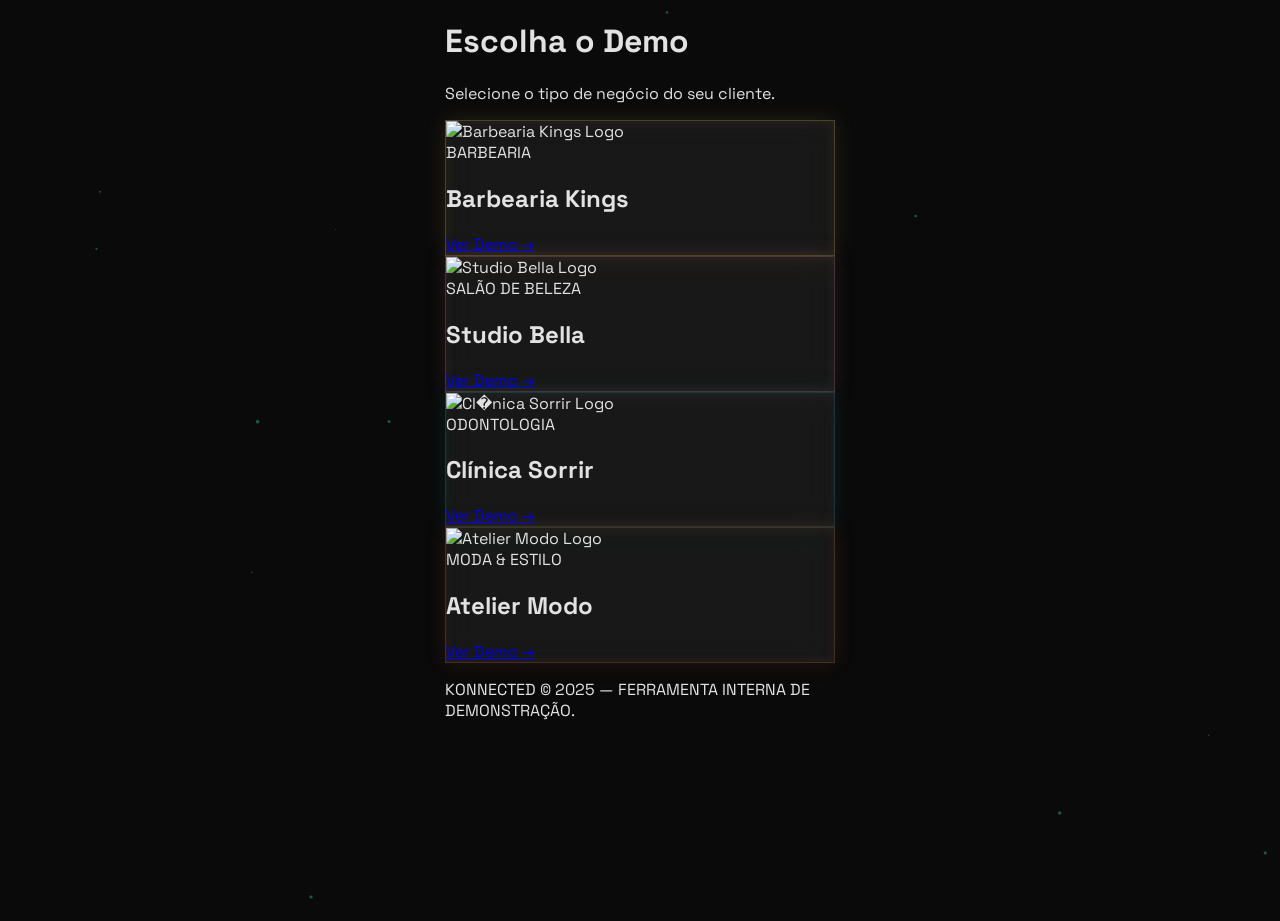
==== index.html @ afb29d27 "Add files via upload" ====
<!DOCTYPE html><html class="dark" lang="pt-BR" style=""><head>
<meta charset="utf-8">
<meta content="width=device-width, initial-scale=1.0" name="viewport">
<title>Konnected Demo Hub</title>
<link href="https://fonts.googleapis.com/css2?family=Space+Grotesk:wght@500;600;700&amp;display=swap" rel="stylesheet">
<link href="https://fonts.googleapis.com/css2?family=Material+Symbols+Outlined:wght,FILL@100..700,0..1&amp;display=swap" rel="stylesheet">
<link href="https://fonts.googleapis.com/css2?family=Material+Symbols+Outlined:wght,FILL@100..700,0..1&amp;display=swap" rel="stylesheet">
<script src="https://cdn.tailwindcss.com?plugins=forms,container-queries"></script>
<script id="tailwind-config">
        tailwind.config = {
            darkMode: "class",
            theme: {
                extend: {
                    colors: {
                        "inverse-surface": "#e2e2e2",
                        "surface": "#121414",
                        "on-surface": "#e2e2e2",
                        "background": "#121414",
                        "primary": "#55e9a9",
                        "primary-container": "#2ecc8f",
                        "on-primary": "#003824",
                        "outline": "#86948a",
                        "outline-variant": "#3c4a41",
                        "surface-container": "#1e2020",
                        "on-surface-variant": "#bbcabf",
                    },
                    borderRadius: {
                        "DEFAULT": "1rem",
                        "lg": "2rem",
                        "xl": "3rem",
                        "full": "9999px"
                    },
                    fontFamily: {
                        "space": ["Space Grotesk", "sans-serif"]
                    }
                }
            }
        }
    </script>
<style>
        body {
            background-color: #0a0a0a;
            color: #e2e2e2;
            font-family: 'Space Grotesk', sans-serif;
            max-width: 390px;
            margin: 0 auto;
            min-height: 100vh;
            overflow-x: hidden;
        }
        .liquid-glass {
            background: rgba(255, 255, 255, 0.06);
            backdrop-filter: blur(16px);
            border: 1px solid rgba(255, 255, 255, 0.12);
            box-shadow: inset 0 0 10px rgba(255, 255, 255, 0.05);
        }
        .glow-gold { box-shadow: 0 0 20px rgba(201, 168, 76, 0.15), inset 0 0 12px rgba(201, 168, 76, 0.1); border-color: rgba(201, 168, 76, 0.3); }
        .glow-pink { box-shadow: 0 0 20px rgba(183, 110, 121, 0.15), inset 0 0 12px rgba(183, 110, 121, 0.1); border-color: rgba(183, 110, 121, 0.3); }
        .glow-teal { box-shadow: 0 0 20px rgba(42, 127, 127, 0.15), inset 0 0 12px rgba(42, 127, 127, 0.1); border-color: rgba(42, 127, 127, 0.3); }
        .glow-terracotta { box-shadow: 0 0 20px rgba(184, 92, 56, 0.15), inset 0 0 12px rgba(184, 92, 56, 0.1); border-color: rgba(184, 92, 56, 0.3); }
        
        .material-symbols-outlined {
            font-variation-settings: 'FILL' 0, 'wght' 400, 'GRAD' 0, 'opsz' 24;
        }
    </style>
<style>
    body {
      min-height: max(884px, 100dvh);
    }
  </style>
  </head>
<body class="p-4 flex flex-col gap-8">
<!-- HEADER -->
<header class="flex flex-col items-center text-center pt-8 pb-4">
<h1 class="text-[32px] font-bold leading-tight text-white mb-2 tracking-tight">Escolha o Demo</h1>
<p class="text-[#99c2b2] text-base font-medium">Selecione o tipo de negócio do seu cliente.</p>
<div class="w-full h-[1px] bg-[#2ecc8f]/20 mt-8"></div>
</header>
<!-- CARDS GRID -->
<main class="flex flex-col gap-6">
<!-- Card 1: Barbearia -->
<div class="liquid-glass glow-gold rounded-[20px] p-6 flex flex-col gap-5 transition-all duration-300 active:scale-[0.98]">
<div class="h-[140px] w-full rounded-xl border-white/20 bg-white/5 flex items-center justify-center"><img src="https://lh3.googleusercontent.com/aida-public/[base64]" class="w-full h-full object-cover opacity-40 rounded-xl" alt="Barbearia Kings Logo"></div>
<div class="flex items-end justify-between">
<div class="flex flex-col gap-1">
<span class="text-[10px] font-bold text-[#2ecc8f] tracking-widest uppercase">BARBEARIA</span>
<h2 class="text-xl font-bold text-white">Barbearia Kings</h2>
</div>
<a href="Bk.html" class="bg-[#2ecc8f] text-[#0a0a0a] h-10 px-5 rounded-full flex items-center justify-center text-sm font-bold shadow-lg shadow-[#2ecc8f]/20">
                    Ver Demo →
                </a>
</div>
</div>
<!-- Card 2: Studio Bella -->
<div class="liquid-glass glow-pink rounded-[20px] p-6 flex flex-col gap-5 transition-all duration-300 active:scale-[0.98]">
<div class="h-[140px] w-full rounded-xl border-white/20 bg-white/5 flex items-center justify-center"><img src="https://lh3.googleusercontent.com/aida-public/[base64]" class="w-full h-full object-cover opacity-40 rounded-xl" alt="Studio Bella Logo"></div>
<div class="flex items-end justify-between">
<div class="flex flex-col gap-1">
<span class="text-[10px] font-bold text-[#2ecc8f] tracking-widest uppercase">SALÃO DE BELEZA</span>
<h2 class="text-xl font-bold text-white">Studio Bella</h2>
</div>
<a href="SB.html" class="bg-[#2ecc8f] text-[#0a0a0a] h-10 px-5 rounded-full flex items-center justify-center text-sm font-bold shadow-lg shadow-[#2ecc8f]/20">
                    Ver Demo →
                </a>
</div>
</div>
<!-- Card 3: Clínica Sorrir -->
<div class="liquid-glass glow-teal rounded-[20px] p-6 flex flex-col gap-5 transition-all duration-300 active:scale-[0.98]">
<div class="h-[140px] w-full rounded-xl border-white/20 bg-white/5 flex items-center justify-center"><img src="https://lh3.googleusercontent.com/aida-public/[base64]" class="w-full h-full object-cover opacity-40 rounded-xl" alt="Cl�nica Sorrir Logo"></div>
<div class="flex items-end justify-between">
<div class="flex flex-col gap-1">
<span class="text-[10px] font-bold text-[#2ecc8f] tracking-widest uppercase">ODONTOLOGIA</span>
<h2 class="text-xl font-bold text-white">Clínica Sorrir</h2>
</div>
<a href="CS.html" class="bg-[#2ecc8f] text-[#0a0a0a] h-10 px-5 rounded-full flex items-center justify-center text-sm font-bold shadow-lg shadow-[#2ecc8f]/20">
                    Ver Demo →
                </a>
</div>
</div>
<!-- Card 4: Atelier Modo -->
<div class="liquid-glass glow-terracotta rounded-[20px] p-6 flex flex-col gap-5 transition-all duration-300 active:scale-[0.98]">
<div class="h-[140px] w-full rounded-xl border-white/20 bg-white/5 flex items-center justify-center"><img src="https://lh3.googleusercontent.com/aida-public/[base64]" class="w-full h-full object-cover opacity-40 rounded-xl" alt="Atelier Modo Logo"></div>
<div class="flex items-end justify-between">
<div class="flex flex-col gap-1">
<span class="text-[10px] font-bold text-[#2ecc8f] tracking-widest uppercase">MODA &amp; ESTILO</span>
<h2 class="text-xl font-bold text-white">Atelier Modo</h2>
</div>
<a href="AM.html" class="bg-[#2ecc8f] text-[#0a0a0a] h-10 px-5 rounded-full flex items-center justify-center text-sm font-bold shadow-lg shadow-[#2ecc8f]/20">
                    Ver Demo →
                </a>
</div>
</div>
</main>
<!-- FOOTER -->
<footer class="mt-12 mb-8 text-center px-8">
<p class="text-[11px] text-[#86948a] font-medium leading-relaxed tracking-wider">
            KONNECTED © 2025 — FERRAMENTA INTERNA DE DEMONSTRAÇÃO.
        </p>
</footer>
<script>
        // Micro-interaction for cards
        document.querySelectorAll('.liquid-glass').forEach(card => {
            card.addEventListener('touchstart', () => {
                card.style.transform = 'scale(0.98)';
            });
            card.addEventListener('touchend', () => {
                card.style.transform = 'scale(1)';
            });
        });

        // Atmospheric particle effect (minimal)
        const canvas = document.createElement('canvas');
        canvas.style.position = 'fixed';
        canvas.style.top = '0';
        canvas.style.left = '0';
        canvas.style.width = '100%';
        canvas.style.height = '100%';
        canvas.style.zIndex = '-1';
        canvas.style.pointerEvents = 'none';
        canvas.style.opacity = '0.4';
        document.body.appendChild(canvas);

        const ctx = canvas.getContext('2d');
        let particles = [];

        function resize() {
            canvas.width = window.innerWidth;
            canvas.height = window.innerHeight;
        }

        class Particle {
            constructor() {
                this.x = Math.random() * canvas.width;
                this.y = Math.random() * canvas.height;
                this.size = Math.random() * 2;
                this.speedX = Math.random() * 0.5 - 0.25;
                this.speedY = Math.random() * 0.5 - 0.25;
            }
            update() {
                this.x += this.speedX;
                this.y += this.speedY;
                if (this.x > canvas.width) this.x = 0;
                if (this.x < 0) this.x = canvas.width;
                if (this.y > canvas.height) this.y = 0;
                if (this.y < 0) this.y = canvas.height;
            }
            draw() {
                ctx.fillStyle = '#2ecc8f';
                ctx.beginPath();
                ctx.arc(this.x, this.y, this.size, 0, Math.PI * 2);
                ctx.fill();
            }
        }

        function init() {
            for (let i = 0; i < 20; i++) {
                particles.push(new Particle());
            }
        }

        function animate() {
            ctx.clearRect(0, 0, canvas.width, canvas.height);
            particles.forEach(p => {
                p.update();
                p.draw();
            });
            requestAnimationFrame(animate);
        }

        window.addEventListener('resize', resize);
        resize();
        init();
        animate();
    </script><canvas width="390" height="1569" style="position: fixed; top: 0px; left: 0px; width: 100%; height: 100%; z-index: -1; pointer-events: none; opacity: 0.4;"></canvas>


</body></html>
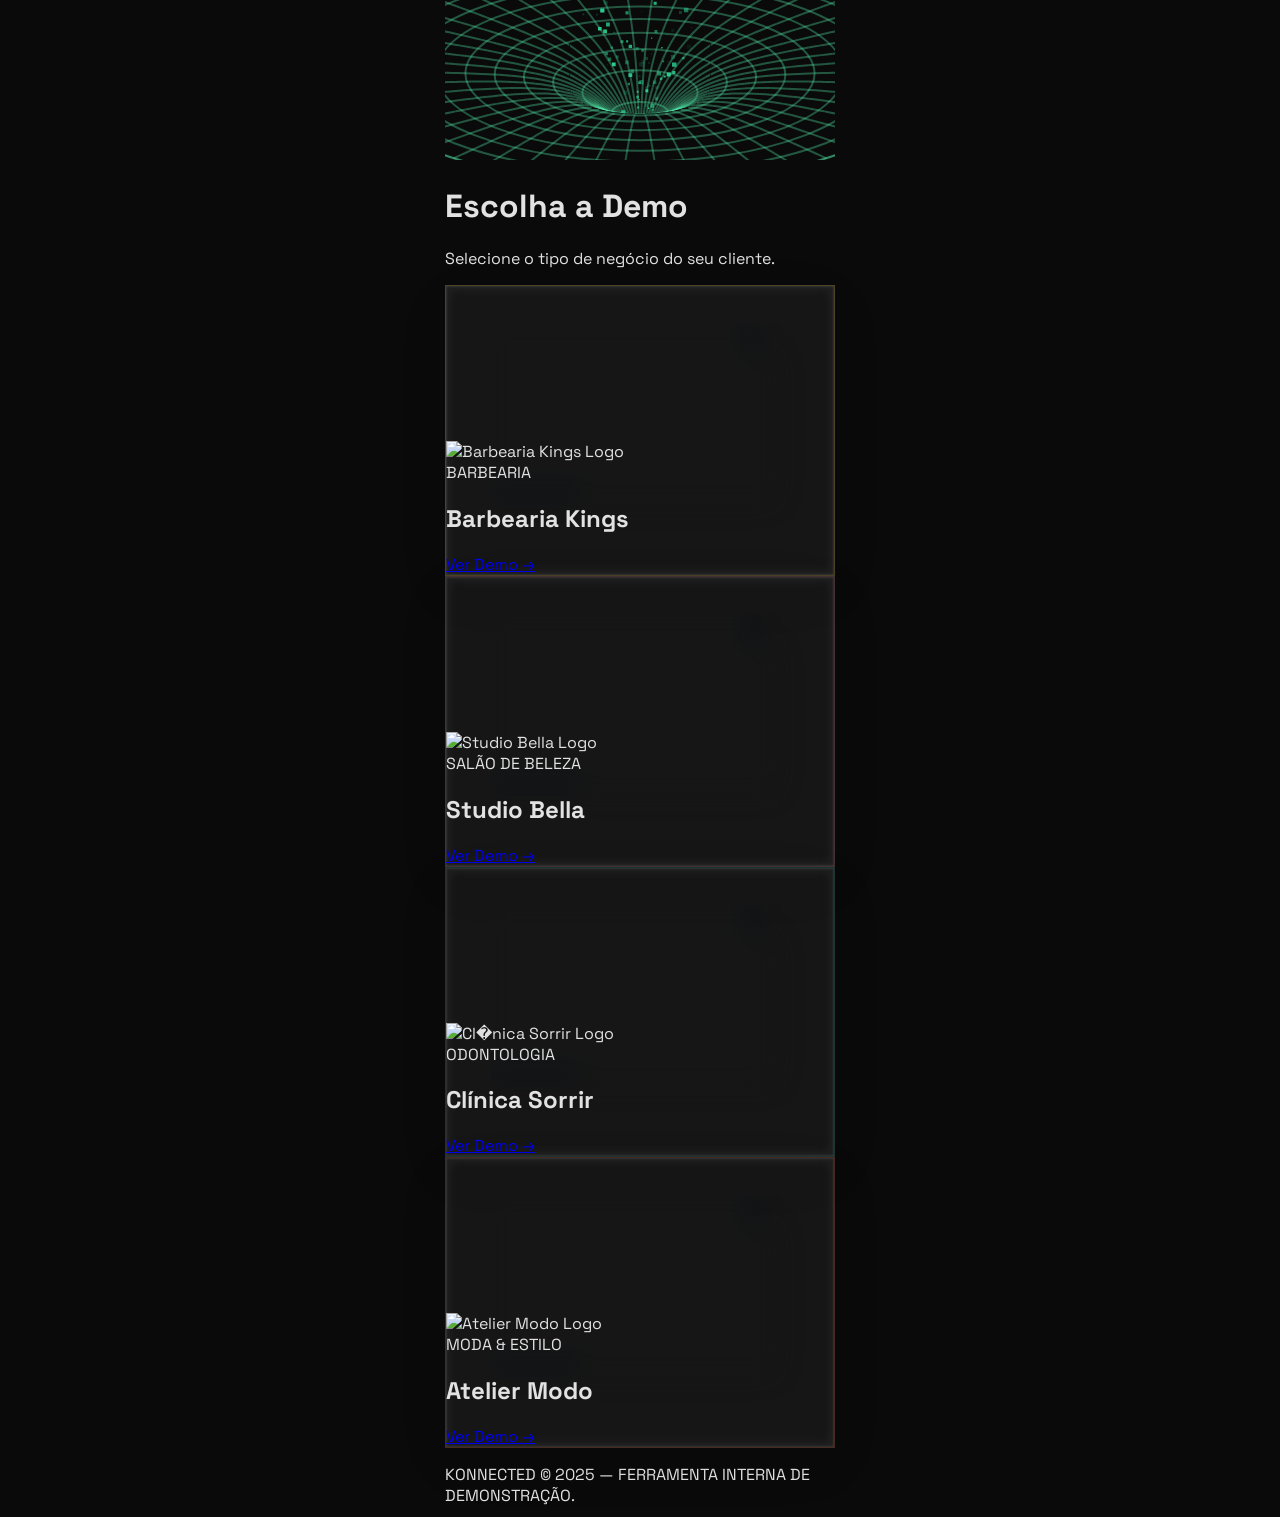
==== commit f2443f61: "Add files via upload" ====
--- a/index.html
+++ b/index.html
@@ -1,12 +1,22 @@
-<!DOCTYPE html><html class="dark" lang="pt-BR" style=""><head>
-<meta charset="utf-8">
-<meta content="width=device-width, initial-scale=1.0" name="viewport">
-<title>Konnected Demo Hub</title>
-<link href="https://fonts.googleapis.com/css2?family=Space+Grotesk:wght@500;600;700&amp;display=swap" rel="stylesheet">
-<link href="https://fonts.googleapis.com/css2?family=Material+Symbols+Outlined:wght,FILL@100..700,0..1&amp;display=swap" rel="stylesheet">
-<link href="https://fonts.googleapis.com/css2?family=Material+Symbols+Outlined:wght,FILL@100..700,0..1&amp;display=swap" rel="stylesheet">
-<script src="https://cdn.tailwindcss.com?plugins=forms,container-queries"></script>
-<script id="tailwind-config">
+<!DOCTYPE html>
+<html class="dark" lang="pt-BR">
+
+<head>
+    <meta charset="utf-8">
+    <meta content="width=device-width, initial-scale=1.0" name="viewport">
+    <title>Konnected Demo Hub</title>
+    <link href="https://fonts.googleapis.com/css2?family=Space+Grotesk:wght@500;600;700&amp;display=swap"
+        rel="stylesheet">
+    <link
+        href="https://fonts.googleapis.com/css2?family=Material+Symbols+Outlined:wght,FILL@100..700,0..1&amp;display=swap"
+        rel="stylesheet">
+    <link
+        href="https://fonts.googleapis.com/css2?family=Material+Symbols+Outlined:wght,FILL@100..700,0..1&amp;display=swap"
+        rel="stylesheet">
+    <script src="https://cdn.tailwindcss.com?plugins=forms,container-queries"></script>
+    <!-- Lenis Smooth Scroll -->
+    <script src="https://unpkg.com/@studio-freight/lenis@1.0.39/dist/lenis.min.js"></script>
+    <script id="tailwind-config">
         tailwind.config = {
             darkMode: "class",
             theme: {
@@ -37,180 +47,491 @@
             }
         }
     </script>
-<style>
-        body {
-            background-color: #0a0a0a;
-            color: #e2e2e2;
-            font-family: 'Space Grotesk', sans-serif;
-            max-width: 390px;
-            margin: 0 auto;
-            min-height: 100vh;
-            overflow-x: hidden;
-        }
-        .liquid-glass {
-            background: rgba(255, 255, 255, 0.06);
-            backdrop-filter: blur(16px);
-            border: 1px solid rgba(255, 255, 255, 0.12);
-            box-shadow: inset 0 0 10px rgba(255, 255, 255, 0.05);
-        }
-        .glow-gold { box-shadow: 0 0 20px rgba(201, 168, 76, 0.15), inset 0 0 12px rgba(201, 168, 76, 0.1); border-color: rgba(201, 168, 76, 0.3); }
-        .glow-pink { box-shadow: 0 0 20px rgba(183, 110, 121, 0.15), inset 0 0 12px rgba(183, 110, 121, 0.1); border-color: rgba(183, 110, 121, 0.3); }
-        .glow-teal { box-shadow: 0 0 20px rgba(42, 127, 127, 0.15), inset 0 0 12px rgba(42, 127, 127, 0.1); border-color: rgba(42, 127, 127, 0.3); }
-        .glow-terracotta { box-shadow: 0 0 20px rgba(184, 92, 56, 0.15), inset 0 0 12px rgba(184, 92, 56, 0.1); border-color: rgba(184, 92, 56, 0.3); }
-        
-        .material-symbols-outlined {
-            font-variation-settings: 'FILL' 0, 'wght' 400, 'GRAD' 0, 'opsz' 24;
-        }
-    </style>
-<style>
-    body {
-      min-height: max(884px, 100dvh);
-    }
-  </style>
-  </head>
-<body class="p-4 flex flex-col gap-8">
-<!-- HEADER -->
-<header class="flex flex-col items-center text-center pt-8 pb-4">
-<h1 class="text-[32px] font-bold leading-tight text-white mb-2 tracking-tight">Escolha o Demo</h1>
-<p class="text-[#99c2b2] text-base font-medium">Selecione o tipo de negócio do seu cliente.</p>
-<div class="w-full h-[1px] bg-[#2ecc8f]/20 mt-8"></div>
-</header>
-<!-- CARDS GRID -->
-<main class="flex flex-col gap-6">
-<!-- Card 1: Barbearia -->
-<div class="liquid-glass glow-gold rounded-[20px] p-6 flex flex-col gap-5 transition-all duration-300 active:scale-[0.98]">
-<div class="h-[140px] w-full rounded-xl border-white/20 bg-white/5 flex items-center justify-center"><img src="https://lh3.googleusercontent.com/aida-public/[base64]" class="w-full h-full object-cover opacity-40 rounded-xl" alt="Barbearia Kings Logo"></div>
-<div class="flex items-end justify-between">
-<div class="flex flex-col gap-1">
-<span class="text-[10px] font-bold text-[#2ecc8f] tracking-widest uppercase">BARBEARIA</span>
-<h2 class="text-xl font-bold text-white">Barbearia Kings</h2>
-</div>
-<a href="Bk.html" class="bg-[#2ecc8f] text-[#0a0a0a] h-10 px-5 rounded-full flex items-center justify-center text-sm font-bold shadow-lg shadow-[#2ecc8f]/20">
+    <link rel="stylesheet" href="styles.css">
+</head>
+
+<body class="index-body p-4 flex flex-col gap-8">
+    <!-- HEADER -->
+    <header class="flex flex-col items-center text-center pt-8 pb-4 relative z-10">
+        <h1 class="text-[32px] font-bold leading-tight text-white mb-2 tracking-tight">Escolha a Demo</h1>
+        <p class="text-[#99c2b2] text-base font-medium">Selecione o tipo de negócio do seu cliente.</p>
+        <div class="w-full h-[1px] bg-[#2ecc8f]/20 mt-8"></div>
+    </header>
+    <!-- CARDS GRID -->
+    <main class="flex flex-col gap-6 relative z-10">
+        <!-- Card 1: Barbearia -->
+        <div
+            class="liquid-glass glow-gold rounded-[20px] p-6 flex flex-col gap-5 transition-all duration-300 active:scale-[0.98]">
+            <div class="h-[140px] w-full rounded-xl border-white/20 bg-white/5 flex items-center justify-center"><img
+                    src="https://lh3.googleusercontent.com/aida-public/[base64]"
+                    class="w-full h-full object-cover opacity-40 rounded-xl" alt="Barbearia Kings Logo"></div>
+            <div class="flex items-end justify-between">
+                <div class="flex flex-col gap-1">
+                    <span class="text-[10px] font-bold text-[#2ecc8f] tracking-widest uppercase">BARBEARIA</span>
+                    <h2 class="text-xl font-bold text-white">Barbearia Kings</h2>
+                </div>
+                <a href="Bk.html"
+                    class="bg-[#2ecc8f] text-[#0a0a0a] h-10 px-5 rounded-full flex items-center justify-center text-sm font-bold shadow-lg shadow-[#2ecc8f]/20">
                     Ver Demo →
                 </a>
-</div>
-</div>
-<!-- Card 2: Studio Bella -->
-<div class="liquid-glass glow-pink rounded-[20px] p-6 flex flex-col gap-5 transition-all duration-300 active:scale-[0.98]">
-<div class="h-[140px] w-full rounded-xl border-white/20 bg-white/5 flex items-center justify-center"><img src="https://lh3.googleusercontent.com/aida-public/[base64]" class="w-full h-full object-cover opacity-40 rounded-xl" alt="Studio Bella Logo"></div>
-<div class="flex items-end justify-between">
-<div class="flex flex-col gap-1">
-<span class="text-[10px] font-bold text-[#2ecc8f] tracking-widest uppercase">SALÃO DE BELEZA</span>
-<h2 class="text-xl font-bold text-white">Studio Bella</h2>
-</div>
-<a href="SB.html" class="bg-[#2ecc8f] text-[#0a0a0a] h-10 px-5 rounded-full flex items-center justify-center text-sm font-bold shadow-lg shadow-[#2ecc8f]/20">
+            </div>
+        </div>
+        <!-- Card 2: Studio Bella -->
+        <div
+            class="liquid-glass glow-pink rounded-[20px] p-6 flex flex-col gap-5 transition-all duration-300 active:scale-[0.98]">
+            <div class="h-[140px] w-full rounded-xl border-white/20 bg-white/5 flex items-center justify-center"><img
+                    src="https://lh3.googleusercontent.com/aida-public/[base64]"
+                    class="w-full h-full object-cover opacity-40 rounded-xl" alt="Studio Bella Logo"></div>
+            <div class="flex items-end justify-between">
+                <div class="flex flex-col gap-1">
+                    <span class="text-[10px] font-bold text-[#2ecc8f] tracking-widest uppercase">SALÃO DE BELEZA</span>
+                    <h2 class="text-xl font-bold text-white">Studio Bella</h2>
+                </div>
+                <a href="SB.html"
+                    class="bg-[#2ecc8f] text-[#0a0a0a] h-10 px-5 rounded-full flex items-center justify-center text-sm font-bold shadow-lg shadow-[#2ecc8f]/20">
                     Ver Demo →
                 </a>
-</div>
-</div>
-<!-- Card 3: Clínica Sorrir -->
-<div class="liquid-glass glow-teal rounded-[20px] p-6 flex flex-col gap-5 transition-all duration-300 active:scale-[0.98]">
-<div class="h-[140px] w-full rounded-xl border-white/20 bg-white/5 flex items-center justify-center"><img src="https://lh3.googleusercontent.com/aida-public/[base64]" class="w-full h-full object-cover opacity-40 rounded-xl" alt="Cl�nica Sorrir Logo"></div>
-<div class="flex items-end justify-between">
-<div class="flex flex-col gap-1">
-<span class="text-[10px] font-bold text-[#2ecc8f] tracking-widest uppercase">ODONTOLOGIA</span>
-<h2 class="text-xl font-bold text-white">Clínica Sorrir</h2>
-</div>
-<a href="CS.html" class="bg-[#2ecc8f] text-[#0a0a0a] h-10 px-5 rounded-full flex items-center justify-center text-sm font-bold shadow-lg shadow-[#2ecc8f]/20">
+            </div>
+        </div>
+        <!-- Card 3: Clínica Sorrir -->
+        <div
+            class="liquid-glass glow-teal rounded-[20px] p-6 flex flex-col gap-5 transition-all duration-300 active:scale-[0.98]">
+            <div class="h-[140px] w-full rounded-xl border-white/20 bg-white/5 flex items-center justify-center"><img
+                    src="https://lh3.googleusercontent.com/aida-public/[base64]"
+                    class="w-full h-full object-cover opacity-40 rounded-xl" alt="Cl�nica Sorrir Logo"></div>
+            <div class="flex items-end justify-between">
+                <div class="flex flex-col gap-1">
+                    <span class="text-[10px] font-bold text-[#2ecc8f] tracking-widest uppercase">ODONTOLOGIA</span>
+                    <h2 class="text-xl font-bold text-white">Clínica Sorrir</h2>
+                </div>
+                <a href="CS.html"
+                    class="bg-[#2ecc8f] text-[#0a0a0a] h-10 px-5 rounded-full flex items-center justify-center text-sm font-bold shadow-lg shadow-[#2ecc8f]/20">
                     Ver Demo →
                 </a>
-</div>
-</div>
-<!-- Card 4: Atelier Modo -->
-<div class="liquid-glass glow-terracotta rounded-[20px] p-6 flex flex-col gap-5 transition-all duration-300 active:scale-[0.98]">
-<div class="h-[140px] w-full rounded-xl border-white/20 bg-white/5 flex items-center justify-center"><img src="https://lh3.googleusercontent.com/aida-public/[base64]" class="w-full h-full object-cover opacity-40 rounded-xl" alt="Atelier Modo Logo"></div>
-<div class="flex items-end justify-between">
-<div class="flex flex-col gap-1">
-<span class="text-[10px] font-bold text-[#2ecc8f] tracking-widest uppercase">MODA &amp; ESTILO</span>
-<h2 class="text-xl font-bold text-white">Atelier Modo</h2>
-</div>
-<a href="AM.html" class="bg-[#2ecc8f] text-[#0a0a0a] h-10 px-5 rounded-full flex items-center justify-center text-sm font-bold shadow-lg shadow-[#2ecc8f]/20">
+            </div>
+        </div>
+        <!-- Card 4: Atelier Modo -->
+        <div
+            class="liquid-glass glow-terracotta rounded-[20px] p-6 flex flex-col gap-5 transition-all duration-300 active:scale-[0.98]">
+            <div class="h-[140px] w-full rounded-xl border-white/20 bg-white/5 flex items-center justify-center"><img
+                    src="https://lh3.googleusercontent.com/aida-public/[base64]"
+                    class="w-full h-full object-cover opacity-40 rounded-xl" alt="Atelier Modo Logo"></div>
+            <div class="flex items-end justify-between">
+                <div class="flex flex-col gap-1">
+                    <span class="text-[10px] font-bold text-[#2ecc8f] tracking-widest uppercase">MODA &amp;
+                        ESTILO</span>
+                    <h2 class="text-xl font-bold text-white">Atelier Modo</h2>
+                </div>
+                <a href="AM.html"
+                    class="bg-[#2ecc8f] text-[#0a0a0a] h-10 px-5 rounded-full flex items-center justify-center text-sm font-bold shadow-lg shadow-[#2ecc8f]/20">
                     Ver Demo →
                 </a>
-</div>
-</div>
-</main>
-<!-- FOOTER -->
-<footer class="mt-12 mb-8 text-center px-8">
-<p class="text-[11px] text-[#86948a] font-medium leading-relaxed tracking-wider">
+            </div>
+        </div>
+    </main>
+    <!-- FOOTER -->
+    <footer class="mt-12 mb-8 text-center px-8 relative z-10">
+        <p class="text-[11px] text-[#86948a] font-medium leading-relaxed tracking-wider">
             KONNECTED © 2025 — FERRAMENTA INTERNA DE DEMONSTRAÇÃO.
         </p>
-</footer>
-<script>
-        // Micro-interaction for cards
-        document.querySelectorAll('.liquid-glass').forEach(card => {
+    </footer>
+    <script>
+        // Advanced Liquid Glass effect with Chromatic Aberration SVG Filter
+        document.querySelectorAll('.liquid-glass').forEach((card, index) => {
+            const filterId = `glass-filter-${index}`;
+
+            // Add SVG to the card
+            const svgNS = "http://www.w3.org/2000/svg";
+            const svg = document.createElementNS(svgNS, "svg");
+            svg.setAttribute("class", "pointer-events-none absolute inset-0 w-full h-full");
+            svg.style.zIndex = "-1";
+            svg.style.borderRadius = "inherit";
+
+            const defs = document.createElementNS(svgNS, "defs");
+            const filter = document.createElementNS(svgNS, "filter");
+            filter.setAttribute("id", filterId);
+            filter.setAttribute("color-interpolation-filters", "sRGB");
+
+            const feImage = document.createElementNS(svgNS, "feImage");
+            feImage.setAttribute("x", "0");
+            feImage.setAttribute("y", "0");
+            feImage.setAttribute("width", "100%");
+            feImage.setAttribute("height", "100%");
+            feImage.setAttribute("result", "map");
+
+            const createChannel = (id, scale, result) => {
+                const disp = document.createElementNS(svgNS, "feDisplacementMap");
+                disp.setAttribute("id", id);
+                disp.setAttribute("in", "SourceGraphic");
+                disp.setAttribute("in2", "map");
+                disp.setAttribute("xChannelSelector", "R");
+                disp.setAttribute("yChannelSelector", "B");
+                disp.setAttribute("scale", scale);
+                disp.setAttribute("result", result);
+                return disp;
+            };
+
+            const createColorMatrix = (inSrc, values, result) => {
+                const matrix = document.createElementNS(svgNS, "feColorMatrix");
+                matrix.setAttribute("in", inSrc);
+                matrix.setAttribute("type", "matrix");
+                matrix.setAttribute("values", values);
+                matrix.setAttribute("result", result);
+                return matrix;
+            };
+
+            const dispRed = createChannel("redchannel", "-180", "dispRed");
+            const matRed = createColorMatrix("dispRed", "1 0 0 0 0 0 0 0 0 0 0 0 0 0 0 0 0 0 1 0", "red");
+
+            const dispGreen = createChannel("greenchannel", "-170", "dispGreen");
+            const matGreen = createColorMatrix("dispGreen", "0 0 0 0 0 0 1 0 0 0 0 0 0 0 0 0 0 0 1 0", "green");
+
+            const dispBlue = createChannel("bluechannel", "-160", "dispBlue");
+            const matBlue = createColorMatrix("dispBlue", "0 0 0 0 0 0 0 0 0 0 0 0 1 0 0 0 0 0 1 0", "blue");
+
+            const blend1 = document.createElementNS(svgNS, "feBlend");
+            blend1.setAttribute("in", "red");
+            blend1.setAttribute("in2", "green");
+            blend1.setAttribute("mode", "screen");
+            blend1.setAttribute("result", "rg");
+
+            const blend2 = document.createElementNS(svgNS, "feBlend");
+            blend2.setAttribute("in", "rg");
+            blend2.setAttribute("in2", "blue");
+            blend2.setAttribute("mode", "screen");
+            blend2.setAttribute("result", "output");
+
+            const blur = document.createElementNS(svgNS, "feGaussianBlur");
+            blur.setAttribute("stdDeviation", "11");
+
+            filter.append(feImage, dispRed, matRed, dispGreen, matGreen, dispBlue, matBlue, blend1, blend2, blur);
+            defs.append(filter);
+            svg.append(defs);
+            card.prepend(svg);
+
+            // Apply advanced styles
+            card.style.backdropFilter = `url(#${filterId})`;
+            card.style.background = 'rgba(255, 255, 255, 0.05)';
+            card.style.boxShadow = `
+                0 0 2px 1px rgba(255,255,255,0.1) inset,
+                0 0 10px 4px rgba(255,255,255,0.05) inset,
+                0px 4px 16px rgba(17, 17, 26, 0.05),
+                0px 8px 24px rgba(17, 17, 26, 0.05),
+                0px 16px 56px rgba(17, 17, 26, 0.05)
+            `;
+
+            const observer = new ResizeObserver((entries) => {
+                const entry = entries[0];
+                if (!entry) return;
+                const width = entry.contentRect.width;
+                const height = entry.contentRect.height;
+                const radius = 20;
+                const border = Math.min(width, height) * 0.035;
+                const yBorder = Math.min(width, height) * 0.035;
+
+                const displacementSVG = `
+                  <svg viewBox="0 0 ${width} ${height}" xmlns="http://www.w3.org/2000/svg">
+                    <defs>
+                      <linearGradient id="red" x1="100%" y1="0%" x2="0%" y2="0%">
+                        <stop offset="0%" stop-color="#0000"/>
+                        <stop offset="100%" stop-color="red"/>
+                      </linearGradient>
+                      <linearGradient id="blue" x1="0%" y1="0%" x2="0%" y2="100%">
+                        <stop offset="0%" stop-color="#0000"/>
+                        <stop offset="100%" stop-color="blue"/>
+                      </linearGradient>
+                    </defs>
+                    <rect x="0" y="0" width="${width}" height="${height}" fill="black"></rect>
+                    <rect x="0" y="0" width="${width}" height="${height}" rx="${radius}" fill="url(#red)" />
+                    <rect x="0" y="0" width="${width}" height="${height}" rx="${radius}" fill="url(#blue)" style="mix-blend-mode: difference" />
+                    <rect x="${border}" y="${yBorder}" width="${width - border * 2}" height="${height - border * 2}" rx="${radius}" fill="hsl(0 0% 50% / 0.93)" style="filter:blur(11px)" />
+                  </svg>
+                `;
+                feImage.setAttribute("href", `data:image/svg+xml,${encodeURIComponent(displacementSVG)}`);
+            });
+            observer.observe(card);
+
+            // Touch interactions
             card.addEventListener('touchstart', () => {
                 card.style.transform = 'scale(0.98)';
             });
             card.addEventListener('touchend', () => {
                 card.style.transform = 'scale(1)';
+                card.style.transition = 'transform 0.3s ease';
+            });
+
+            // Parallax 3D Hover Effect
+            card.addEventListener('mousemove', (e) => {
+                const rect = card.getBoundingClientRect();
+                const x = e.clientX - rect.left;
+                const y = e.clientY - rect.top;
+
+                const centerX = rect.width / 2;
+                const centerY = rect.height / 2;
+
+                const rotateX = ((y - centerY) / centerY) * -8;
+                const rotateY = ((x - centerX) / centerX) * 8;
+
+                card.style.transform = `perspective(1000px) rotateX(${rotateX}deg) rotateY(${rotateY}deg) scale3d(1.02, 1.02, 1.02)`;
+                card.style.transition = 'none';
+            });
+
+            card.addEventListener('mouseleave', () => {
+                card.style.transform = 'perspective(1000px) rotateX(0deg) rotateY(0deg) scale3d(1, 1, 1)';
+                card.style.transition = 'transform 0.5s ease';
             });
         });
 
-        // Atmospheric particle effect (minimal)
+        // Black Hole Atmospheric Effect
         const canvas = document.createElement('canvas');
-        canvas.style.position = 'fixed';
-        canvas.style.top = '0';
-        canvas.style.left = '0';
-        canvas.style.width = '100%';
-        canvas.style.height = '100%';
-        canvas.style.zIndex = '-1';
-        canvas.style.pointerEvents = 'none';
-        canvas.style.opacity = '0.4';
-        document.body.appendChild(canvas);
+        canvas.classList.add('absolute', 'inset-0', 'block', 'w-full', 'h-full', 'opacity-15', 'z-0');
+        canvas.id = 'bhCanvas';
+
+        // We insert the wrapper as the absolute background
+        const wrapper = document.createElement('div');
+        wrapper.className = "fixed inset-0 z-[0] overflow-hidden pointer-events-none before:absolute before:top-1/2 before:left-1/2 before:block before:h-[140%] before:w-[140%] before:-translate-x-1/2 before:-translate-y-1/2 before:content-[''] before:[background:radial-gradient(ellipse_at_50%_55%,transparent_10%,black_70%)]";
+
+        wrapper.innerHTML = `
+            <div class="absolute top-0 left-0 z-0 h-full w-full opacity-30 mix-blend-overlay [background:repeating-linear-gradient(transparent,transparent_1px,rgba(255,255,255,0.1)_1px,rgba(255,255,255,0.1)_2px)]"></div>
+        `;
+        wrapper.insertBefore(canvas, wrapper.firstChild);
+        document.body.prepend(wrapper);
 
         const ctx = canvas.getContext('2d');
+        const numberOfLines = 50;
+        const numberOfDiscs = 50;
+        const particleRGBColor = [46, 204, 143]; // Match #2ecc8f
+        const strokeColor = "rgba(85, 233, 169, 0.35)"; // Green Mint highly transparent
+
+        let discs = [];
+        let lines = [];
         let particles = [];
-
-        function resize() {
-            canvas.width = window.innerWidth;
-            canvas.height = window.innerHeight;
-        }
-
-        class Particle {
-            constructor() {
-                this.x = Math.random() * canvas.width;
-                this.y = Math.random() * canvas.height;
-                this.size = Math.random() * 2;
-                this.speedX = Math.random() * 0.5 - 0.25;
-                this.speedY = Math.random() * 0.5 - 0.25;
+        let clip = {};
+        let startDisc = { p: 0, x: 0, y: 0, w: 0, h: 0 };
+        let endDisc = { p: 0, x: 0, y: 0, w: 0, h: 0 };
+        let rect = { width: 0, height: 0 };
+        let render = { width: 0, height: 0, dpi: 1 };
+        let particleArea = {};
+        let linesCanvas;
+        let animationFrameId;
+
+        function linear(p) { return p; }
+        function easeInExpo(p) { return p === 0 ? 0 : 2 ** (10 * (p - 1)); }
+        function tweenValue(start, end, p, ease = null) {
+            const delta = end - start;
+            const easeFn = ease === "inExpo" ? easeInExpo : linear;
+            return start + delta * easeFn(p);
+        }
+        function tweenDisc(disc) {
+            disc.x = tweenValue(startDisc.x, endDisc.x, disc.p);
+            disc.y = tweenValue(startDisc.y, endDisc.y, disc.p, "inExpo");
+            disc.w = tweenValue(startDisc.w, endDisc.w, disc.p);
+            disc.h = tweenValue(startDisc.h, endDisc.h, disc.p);
+        }
+
+        function setSize() {
+            const r = wrapper.getBoundingClientRect();
+            rect = { width: r.width, height: r.height };
+            render = { width: r.width, height: r.height, dpi: window.devicePixelRatio || 1 };
+            canvas.width = render.width * render.dpi;
+            canvas.height = render.height * render.dpi;
+        }
+        function setDiscs() {
+            if (rect.width <= 0 || rect.height <= 0) return;
+            discs = [];
+            startDisc = { p: 0, x: rect.width * 0.5, y: rect.height * 0.45, w: rect.width * 0.75, h: rect.height * 0.7 };
+            endDisc = { p: 0, x: rect.width * 0.5, y: rect.height * 0.95, w: 0, h: 0 };
+
+            let prevBottom = rect.height;
+            clip = {};
+            for (let i = 0; i < numberOfDiscs; i++) {
+                const p = i / numberOfDiscs;
+                const disc = { p, x: 0, y: 0, w: 0, h: 0 };
+                tweenDisc(disc);
+                const bottom = disc.y + disc.h;
+                if (bottom <= prevBottom) {
+                    clip = { disc: { ...disc }, i };
+                }
+                prevBottom = bottom;
+                discs.push(disc);
             }
-            update() {
-                this.x += this.speedX;
-                this.y += this.speedY;
-                if (this.x > canvas.width) this.x = 0;
-                if (this.x < 0) this.x = canvas.width;
-                if (this.y > canvas.height) this.y = 0;
-                if (this.y < 0) this.y = canvas.height;
+            if (clip.disc) {
+                const clipPath = new Path2D();
+                const cdisc = clip.disc;
+                clipPath.ellipse(cdisc.x, cdisc.y, cdisc.w, cdisc.h, 0, 0, Math.PI * 2);
+                clipPath.rect(cdisc.x - cdisc.w, 0, cdisc.w * 2, cdisc.y);
+                clip.path = clipPath;
             }
-            draw() {
-                ctx.fillStyle = '#2ecc8f';
-                ctx.beginPath();
-                ctx.arc(this.x, this.y, this.size, 0, Math.PI * 2);
-                ctx.fill();
+        }
+        function setLines() {
+            if (rect.width <= 0 || rect.height <= 0) return;
+            lines = [];
+            const linesAngle = (Math.PI * 2) / numberOfLines;
+            for (let i = 0; i < numberOfLines; i++) lines.push([]);
+
+            discs.forEach(disc => {
+                for (let i = 0; i < numberOfLines; i++) {
+                    const angle = i * linesAngle;
+                    lines[i].push({
+                        x: disc.x + Math.cos(angle) * disc.w,
+                        y: disc.y + Math.sin(angle) * disc.h,
+                    });
+                }
+            });
+
+            linesCanvas = document.createElement("canvas");
+            linesCanvas.width = Math.max(1, rect.width);
+            linesCanvas.height = Math.max(1, rect.height);
+            const lctx = linesCanvas.getContext("2d");
+            if (!lctx || !clip.path) { linesCanvas = undefined; return; }
+
+            lctx.clearRect(0, 0, linesCanvas.width, linesCanvas.height);
+            lines.forEach(line => {
+                lctx.save();
+                let lineIsIn = false;
+                line.forEach((p1, j) => {
+                    if (j === 0) return;
+                    const p0 = line[j - 1];
+                    if (!lineIsIn && (lctx.isPointInPath(clip.path, p1.x, p1.y) || lctx.isPointInStroke(clip.path, p1.x, p1.y))) {
+                        lineIsIn = true;
+                    } else if (lineIsIn) {
+                        lctx.clip(clip.path);
+                    }
+                    lctx.beginPath();
+                    lctx.moveTo(p0.x, p0.y);
+                    lctx.lineTo(p1.x, p1.y);
+                    lctx.strokeStyle = strokeColor;
+                    lctx.lineWidth = 2;
+                    lctx.stroke();
+                    lctx.closePath();
+                });
+                lctx.restore();
+            });
+        }
+        function initParticle(start = false) {
+            const sx = (particleArea.sx || 0) + (particleArea.sw || 0) * Math.random();
+            const ex = (particleArea.ex || 0) + (particleArea.ew || 0) * Math.random();
+            const dx = ex - sx;
+            const y = start ? (particleArea.h || 0) * Math.random() : (particleArea.h || 0);
+            const r = 0.5 + Math.random() * 4;
+            const vy = 0.5 + Math.random();
+            return {
+                x: sx, sx, dx, y, vy, p: 0, r,
+                c: `rgba(${particleRGBColor[0]}, ${particleRGBColor[1]}, ${particleRGBColor[2]}, ${Math.random()})`
+            };
+        }
+        function setParticles() {
+            particles = [];
+            const disc = clip.disc;
+            if (!disc) return;
+            particleArea = { sw: disc.w * 0.5, ew: disc.w * 2, h: rect.height * 0.85 };
+            particleArea.sx = (rect.width - particleArea.sw) / 2;
+            particleArea.ex = (rect.width - particleArea.ew) / 2;
+            for (let i = 0; i < 100; i++) particles.push(initParticle(true));
+        }
+        function drawDiscs(c) {
+            c.strokeStyle = strokeColor;
+            c.lineWidth = 2;
+            c.beginPath();
+            c.ellipse(startDisc.x, startDisc.y, startDisc.w, startDisc.h, 0, 0, Math.PI * 2);
+            c.stroke();
+            c.closePath();
+            discs.forEach((disc, i) => {
+                if (i % 5 !== 0) return;
+                if (disc.w < (clip.disc?.w || 0) - 5) {
+                    c.save();
+                    c.clip(clip.path);
+                }
+                c.beginPath();
+                c.ellipse(disc.x, disc.y, disc.w, disc.h, 0, 0, Math.PI * 2);
+                c.stroke();
+                c.closePath();
+                if (disc.w < (clip.disc?.w || 0) - 5) {
+                    c.restore();
+                }
+            });
+        }
+        function drawLines(c) {
+            if (linesCanvas && linesCanvas.width > 0 && linesCanvas.height > 0) {
+                c.drawImage(linesCanvas, 0, 0);
             }
         }
-
-        function init() {
-            for (let i = 0; i < 20; i++) {
-                particles.push(new Particle());
-            }
-        }
-
-        function animate() {
+        function drawParticles(c) {
+            c.save();
+            if (clip.path) c.clip(clip.path);
+            particles.forEach(p => {
+                c.fillStyle = p.c;
+                c.beginPath();
+                c.rect(p.x, p.y, p.r, p.r);
+                c.closePath();
+                c.fill();
+            });
+            c.restore();
+        }
+        function moveDiscs() {
+            discs.forEach(disc => {
+                disc.p = (disc.p + 0.001) % 1;
+                tweenDisc(disc);
+            });
+        }
+        function moveParticles() {
+            particles.forEach((p, idx) => {
+                p.p = 1 - p.y / (particleArea.h || 1);
+                p.x = p.sx + p.dx * p.p;
+                p.y -= p.vy;
+                if (p.y < 0) particles[idx] = initParticle();
+            });
+        }
+        function tick() {
+            if (!ctx) return;
             ctx.clearRect(0, 0, canvas.width, canvas.height);
-            particles.forEach(p => {
-                p.update();
-                p.draw();
-            });
-            requestAnimationFrame(animate);
-        }
-
-        window.addEventListener('resize', resize);
-        resize();
-        init();
-        animate();
-    </script><canvas width="390" height="1569" style="position: fixed; top: 0px; left: 0px; width: 100%; height: 100%; z-index: -1; pointer-events: none; opacity: 0.4;"></canvas>
-
-
-</body></html>+            ctx.save();
+            ctx.scale(render.dpi, render.dpi);
+            moveDiscs();
+            moveParticles();
+            drawDiscs(ctx);
+            drawLines(ctx);
+            drawParticles(ctx);
+            ctx.restore();
+            animationFrameId = requestAnimationFrame(tick);
+        }
+        function initBH() {
+            setSize();
+            setDiscs();
+            setLines();
+            setParticles();
+            tick();
+        }
+        window.addEventListener("resize", () => {
+            setSize();
+            setDiscs();
+            setLines();
+            setParticles();
+        });
+
+        // Ensure DOM is ready
+        setTimeout(() => {
+            initBH();
+        }, 100);
+
+        // Initialize Lenis
+        const lenis = new Lenis({
+            duration: 1.2,
+            easing: (t) => Math.min(1, 1.001 - Math.pow(2, -10 * t)),
+            direction: 'vertical',
+            gestureDirection: 'vertical',
+            smooth: true,
+            mouseMultiplier: 1,
+            smoothTouch: false,
+            touchMultiplier: 2,
+            infinite: false,
+        });
+        function raf(time) {
+            lenis.raf(time);
+            requestAnimationFrame(raf);
+        }
+        requestAnimationFrame(raf);
+    </script>
+</body>
+
+</html>
--- a/styles.css
+++ b/styles.css
@@ -0,0 +1,285 @@
+/* index.html */
+body.index-body {
+    background-color: #0a0a0a;
+    color: #e2e2e2;
+    font-family: 'Space Grotesk', sans-serif;
+    max-width: 390px;
+    margin: 0 auto;
+    min-height: max(884px, 100dvh);
+    overflow-x: hidden;
+}
+.liquid-glass {
+    background: rgba(255, 255, 255, 0.06);
+    -webkit-backdrop-filter: blur(16px);
+    backdrop-filter: blur(16px);
+    border: 1px solid rgba(255, 255, 255, 0.12);
+    box-shadow: inset 0 0 10px rgba(255, 255, 255, 0.05);
+}
+.glow-gold { box-shadow: 0 0 20px rgba(201, 168, 76, 0.15), inset 0 0 12px rgba(201, 168, 76, 0.1); border-color: rgba(201, 168, 76, 0.3); }
+.glow-pink { box-shadow: 0 0 20px rgba(183, 110, 121, 0.15), inset 0 0 12px rgba(183, 110, 121, 0.1); border-color: rgba(183, 110, 121, 0.3); }
+.glow-teal { box-shadow: 0 0 20px rgba(42, 127, 127, 0.15), inset 0 0 12px rgba(42, 127, 127, 0.1); border-color: rgba(42, 127, 127, 0.3); }
+.glow-terracotta { box-shadow: 0 0 20px rgba(184, 92, 56, 0.15), inset 0 0 12px rgba(184, 92, 56, 0.1); border-color: rgba(184, 92, 56, 0.3); }
+
+/* AM.html */
+body.am-body {
+    display: flex;
+    justify-content: center;
+    background-color: #e5e5e5;
+    margin: 0;
+    min-height: 100vh;
+}
+.texture-linen {
+    background-image: url("data:image/svg+xml,%3Csvg viewBox='0 0 200 200' xmlns='http://www.w3.org/2000/svg'%3E%3Cfilter id='noiseFilter'%3E%3CfeTurbulence type='fractalNoise' baseFrequency='0.8' numOctaves='3' stitchTiles='stitch'/%3E%3C/filter%3E%3Crect width='100%25' height='100%25' filter='url(%23noiseFilter)' opacity='0.05'/%3E%3C/svg%3E");
+}
+#app-container {
+    width: 100%;
+    max-width: 390px;
+    background-color: #F5F0E8;
+    min-height: 100vh;
+    position: relative;
+    box-shadow: 0 0 20px rgba(0,0,0,0.1);
+    overflow-x: hidden;
+}
+.framed { border: 1px solid #000000; }
+.hairline-b { border-bottom: 0.5px solid #000000; }
+.hairline-t { border-top: 0.5px solid #000000; }
+.aspect-3-4 { aspect-ratio: 3 / 4; }
+
+.am-bg-img-1 { background-image: url('https://lh3.googleusercontent.com/aida-public/[base64]'); }
+.am-bg-img-2 { background-image: url('https://lh3.googleusercontent.com/aida-public/[base64]'); }
+.am-bg-img-3 { background-image: url('https://lh3.googleusercontent.com/aida-public/[base64]'); }
+.am-bg-img-4 { background-image: url('https://lh3.googleusercontent.com/aida-public/[base64]'); }
+
+/* Bk.html */
+.art-deco-divider {
+    position: relative;
+    height: 4px;
+    background: linear-gradient(to bottom, #d4af37 1px, transparent 1px, transparent 3px, #d4af37 3px);
+    margin: 24px 0;
+}
+.bg-noise {
+    background-image: url("data:image/svg+xml,%3Csvg viewBox='0 0 200 200' xmlns='http://www.w3.org/2000/svg'%3E%3Cfilter id='noiseFilter'%3E%3CfeTurbulence type='fractalNoise' baseFrequency='0.65' numOctaves='3' stitchTiles='stitch'/%3E%3C/filter%3E%3Crect width='100%25' height='100%25' filter='url(%23noiseFilter)' opacity='0.05'/%3E%3C/svg%3E");
+}
+.art-deco-bg {
+    background-color: #000000;
+    background-image: 
+        linear-gradient(45deg, #1A1A1A 25%, transparent 25%, transparent 75%, #1A1A1A 75%, #1A1A1A), 
+        linear-gradient(45deg, #1A1A1A 25%, transparent 25%, transparent 75%, #1A1A1A 75%, #1A1A1A);
+    background-size: 20px 20px;
+    background-position: 0 0, 10px 10px;
+}
+
+/* SB.html */
+.squircle {
+    border-radius: 40px;
+}
+.ambient-shadow {
+    box-shadow: 0 20px 40px -15px rgba(139, 58, 82, 0.08);
+}
+
+/* CS.html */
+.squircle-mask {
+    -webkit-mask-image: url("data:image/svg+xml,%3Csvg width='200' height='200' xmlns='http://www.w3.org/2000/svg'%3E%3Cpath d='M100,0 C20,0 0,20 0,100 C0,180 20,200 100,200 C180,200 200,180 200,100 C200,20 180,0 100,0 Z'/%3E%3C/svg%3E");
+    mask-image: paint(squircle);
+    --squircle-radius: 24px;
+    --squircle-smooth: 1;
+    -webkit-mask-size: cover;
+    mask-size: cover;
+}
+.bg-grid-pattern {
+    background-image: radial-gradient(#bfc8c8 1px, transparent 1px);
+    background-size: 20px 20px;
+}
+
+/* Shared or overrides */
+.material-symbols-outlined {
+    font-variation-settings: 'FILL' 0, 'wght' 400, 'GRAD' 0, 'opsz' 24;
+}
+
+/* Inline style conversions */
+.bg-canvas {
+    position: fixed;
+    top: 0px;
+    left: 0px;
+    width: 100%;
+    height: 100%;
+    z-index: -1;
+    pointer-events: none;
+    opacity: 0.4;
+}
+.icon-fill-0 { font-variation-settings: 'FILL' 0; }
+.icon-fill-1 { font-variation-settings: 'FILL' 1; }
+.icon-size-16 { font-size: 16px; }
+.icon-size-32 { font-size: 32px; }
+.bg-radial-gold {
+    background-image: radial-gradient(circle at center, transparent 0, transparent 49%, #d4af37 50%, #d4af37 51%, transparent 52%);
+    background-size: 100px 100px;
+}
+
+/* index.html */
+body.index-body {
+    background-color: #0a0a0a;
+    color: #e2e2e2;
+    font-family: 'Space Grotesk', sans-serif;
+    max-width: 390px;
+    margin: 0 auto;
+    min-height: max(884px, 100dvh);
+    overflow-x: hidden;
+}
+.liquid-glass {
+    background: rgba(255, 255, 255, 0.06);
+    -webkit-backdrop-filter: blur(16px);
+    backdrop-filter: blur(16px);
+    border: 1px solid rgba(255, 255, 255, 0.12);
+    box-shadow: inset 0 0 10px rgba(255, 255, 255, 0.05);
+}
+.glow-gold { box-shadow: 0 0 20px rgba(201, 168, 76, 0.15), inset 0 0 12px rgba(201, 168, 76, 0.1); border-color: rgba(201, 168, 76, 0.3); }
+.glow-pink { box-shadow: 0 0 20px rgba(183, 110, 121, 0.15), inset 0 0 12px rgba(183, 110, 121, 0.1); border-color: rgba(183, 110, 121, 0.3); }
+.glow-teal { box-shadow: 0 0 20px rgba(42, 127, 127, 0.15), inset 0 0 12px rgba(42, 127, 127, 0.1); border-color: rgba(42, 127, 127, 0.3); }
+.glow-terracotta { box-shadow: 0 0 20px rgba(184, 92, 56, 0.15), inset 0 0 12px rgba(184, 92, 56, 0.1); border-color: rgba(184, 92, 56, 0.3); }
+
+/* AM.html */
+body.am-body {
+    display: flex;
+    justify-content: center;
+    background-color: #e5e5e5;
+    margin: 0;
+    min-height: 100vh;
+}
+.texture-linen {
+    background-image: url("data:image/svg+xml,%3Csvg viewBox='0 0 200 200' xmlns='http://www.w3.org/2000/svg'%3E%3Cfilter id='noiseFilter'%3E%3CfeTurbulence type='fractalNoise' baseFrequency='0.8' numOctaves='3' stitchTiles='stitch'/%3E%3C/filter%3E%3Crect width='100%25' height='100%25' filter='url(%23noiseFilter)' opacity='0.05'/%3E%3C/svg%3E");
+}
+#app-container {
+    width: 100%;
+    max-width: 390px;
+    background-color: #F5F0E8;
+    min-height: 100vh;
+    position: relative;
+    box-shadow: 0 0 20px rgba(0,0,0,0.1);
+    overflow-x: hidden;
+}
+.framed { border: 1px solid #000000; }
+.hairline-b { border-bottom: 0.5px solid #000000; }
+.hairline-t { border-top: 0.5px solid #000000; }
+.aspect-3-4 { aspect-ratio: 3 / 4; }
+
+.am-bg-img-1 { background-image: url('https://lh3.googleusercontent.com/aida-public/[base64]'); }
+.am-bg-img-2 { background-image: url('https://lh3.googleusercontent.com/aida-public/[base64]'); }
+.am-bg-img-3 { background-image: url('https://lh3.googleusercontent.com/aida-public/[base64]'); }
+.am-bg-img-4 { background-image: url('https://lh3.googleusercontent.com/aida-public/[base64]'); }
+
+/* Bk.html */
+.art-deco-divider {
+    position: relative;
+    height: 4px;
+    background: linear-gradient(to bottom, #d4af37 1px, transparent 1px, transparent 3px, #d4af37 3px);
+    margin: 24px 0;
+}
+.bg-noise {
+    background-image: url("data:image/svg+xml,%3Csvg viewBox='0 0 200 200' xmlns='http://www.w3.org/2000/svg'%3E%3Cfilter id='noiseFilter'%3E%3CfeTurbulence type='fractalNoise' baseFrequency='0.65' numOctaves='3' stitchTiles='stitch'/%3E%3C/filter%3E%3Crect width='100%25' height='100%25' filter='url(%23noiseFilter)' opacity='0.05'/%3E%3C/svg%3E");
+}
+.art-deco-bg {
+    background-color: #000000;
+    background-image: 
+        linear-gradient(45deg, #1A1A1A 25%, transparent 25%, transparent 75%, #1A1A1A 75%, #1A1A1A), 
+        linear-gradient(45deg, #1A1A1A 25%, transparent 25%, transparent 75%, #1A1A1A 75%, #1A1A1A);
+    background-size: 20px 20px;
+    background-position: 0 0, 10px 10px;
+}
+
+/* SB.html */
+.squircle {
+    border-radius: 40px;
+}
+.ambient-shadow {
+    box-shadow: 0 20px 40px -15px rgba(139, 58, 82, 0.08);
+}
+
+/* CS.html */
+.squircle-mask {
+    -webkit-mask-image: url("data:image/svg+xml,%3Csvg width='200' height='200' xmlns='http://www.w3.org/2000/svg'%3E%3Cpath d='M100,0 C20,0 0,20 0,100 C0,180 20,200 100,200 C180,200 200,180 200,100 C200,20 180,0 100,0 Z'/%3E%3C/svg%3E");
+    mask-image: paint(squircle);
+    --squircle-radius: 24px;
+    --squircle-smooth: 1;
+    -webkit-mask-size: cover;
+    mask-size: cover;
+}
+.bg-grid-pattern {
+    background-image: radial-gradient(#bfc8c8 1px, transparent 1px);
+    background-size: 20px 20px;
+}
+
+/* Shared or overrides */
+.material-symbols-outlined {
+    font-variation-settings: 'FILL' 0, 'wght' 400, 'GRAD' 0, 'opsz' 24;
+}
+
+/* Inline style conversions */
+.bg-canvas {
+    position: fixed;
+    top: 0px;
+    left: 0px;
+    width: 100%;
+    height: 100%;
+    z-index: -1;
+    pointer-events: none;
+    opacity: 0.4;
+}
+.icon-fill-0 { font-variation-settings: 'FILL' 0; }
+.icon-fill-1 { font-variation-settings: 'FILL' 1; }
+.icon-size-16 { font-size: 16px; }
+.icon-size-32 { font-size: 32px; }
+.bg-radial-gold {
+    background-image: radial-gradient(circle at center, transparent 0, transparent 49%, #d4af37 50%, #d4af37 51%, transparent 52%);
+    background-size: 100px 100px;
+}
+
+/* Vanilla Ripple Effect */
+.ripple-btn {
+    position: relative;
+    overflow: hidden;
+    cursor: pointer;
+}
+.ripple-element {
+    position: absolute;
+    border-radius: 50%;
+    transform: scale(0);
+    animation: ripple-animation 0.6s linear;
+    background-color: rgba(212, 175, 55, 0.3); /* Gold color for Bk.html */
+    pointer-events: none;
+}
+@keyframes ripple-animation {
+    to {
+        transform: scale(4);
+        opacity: 0;
+    }
+}
+
+/* Animations */
+@keyframes fade-in-up {
+    from {
+        opacity: 0;
+        transform: translateY(20px);
+    }
+    to {
+        opacity: 1;
+        transform: translateY(0);
+    }
+}
+
+@keyframes marquee {
+    0% { transform: translateX(0); }
+    100% { transform: translateX(-50%); }
+}
+
+.blur-reveal {
+    opacity: 0;
+    filter: blur(12px);
+    transform: translateY(20px);
+    transition: opacity 0.75s ease, filter 0.75s ease, transform 0.75s ease;
+}
+.blur-reveal.revealed {
+    opacity: 1;
+    filter: blur(0);
+    transform: translateY(0);
+}
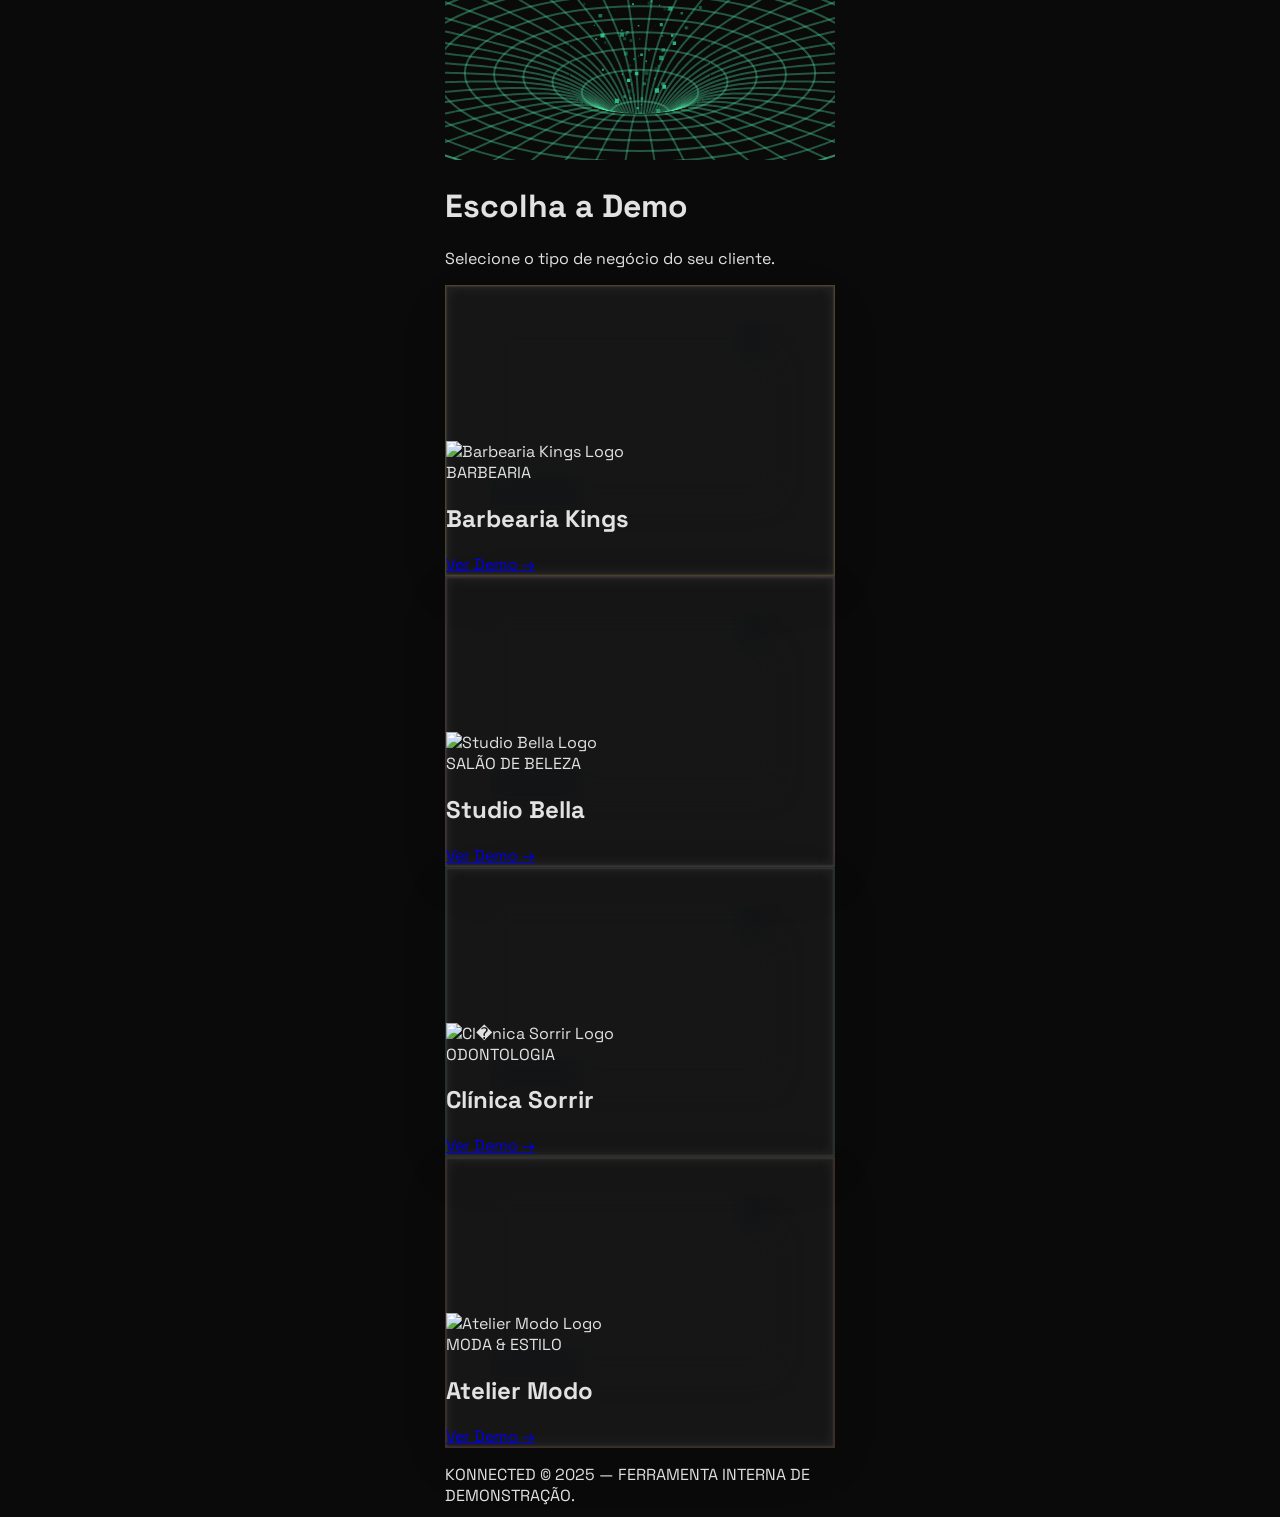
==== commit 6eceb34d: "Add files via upload" ====
--- a/index.html
+++ b/index.html
@@ -282,12 +282,13 @@
             });
         });
 
-        // Black Hole Atmospheric Effect
+        // ----------------------------------------------------
+        // Black Hole Atmospheric Effect (Optimized for Mobile)
+        // ----------------------------------------------------
         const canvas = document.createElement('canvas');
         canvas.classList.add('absolute', 'inset-0', 'block', 'w-full', 'h-full', 'opacity-15', 'z-0');
         canvas.id = 'bhCanvas';
 
-        // We insert the wrapper as the absolute background
         const wrapper = document.createElement('div');
         wrapper.className = "fixed inset-0 z-[0] overflow-hidden pointer-events-none before:absolute before:top-1/2 before:left-1/2 before:block before:h-[140%] before:w-[140%] before:-translate-x-1/2 before:-translate-y-1/2 before:content-[''] before:[background:radial-gradient(ellipse_at_50%_55%,transparent_10%,black_70%)]";
 
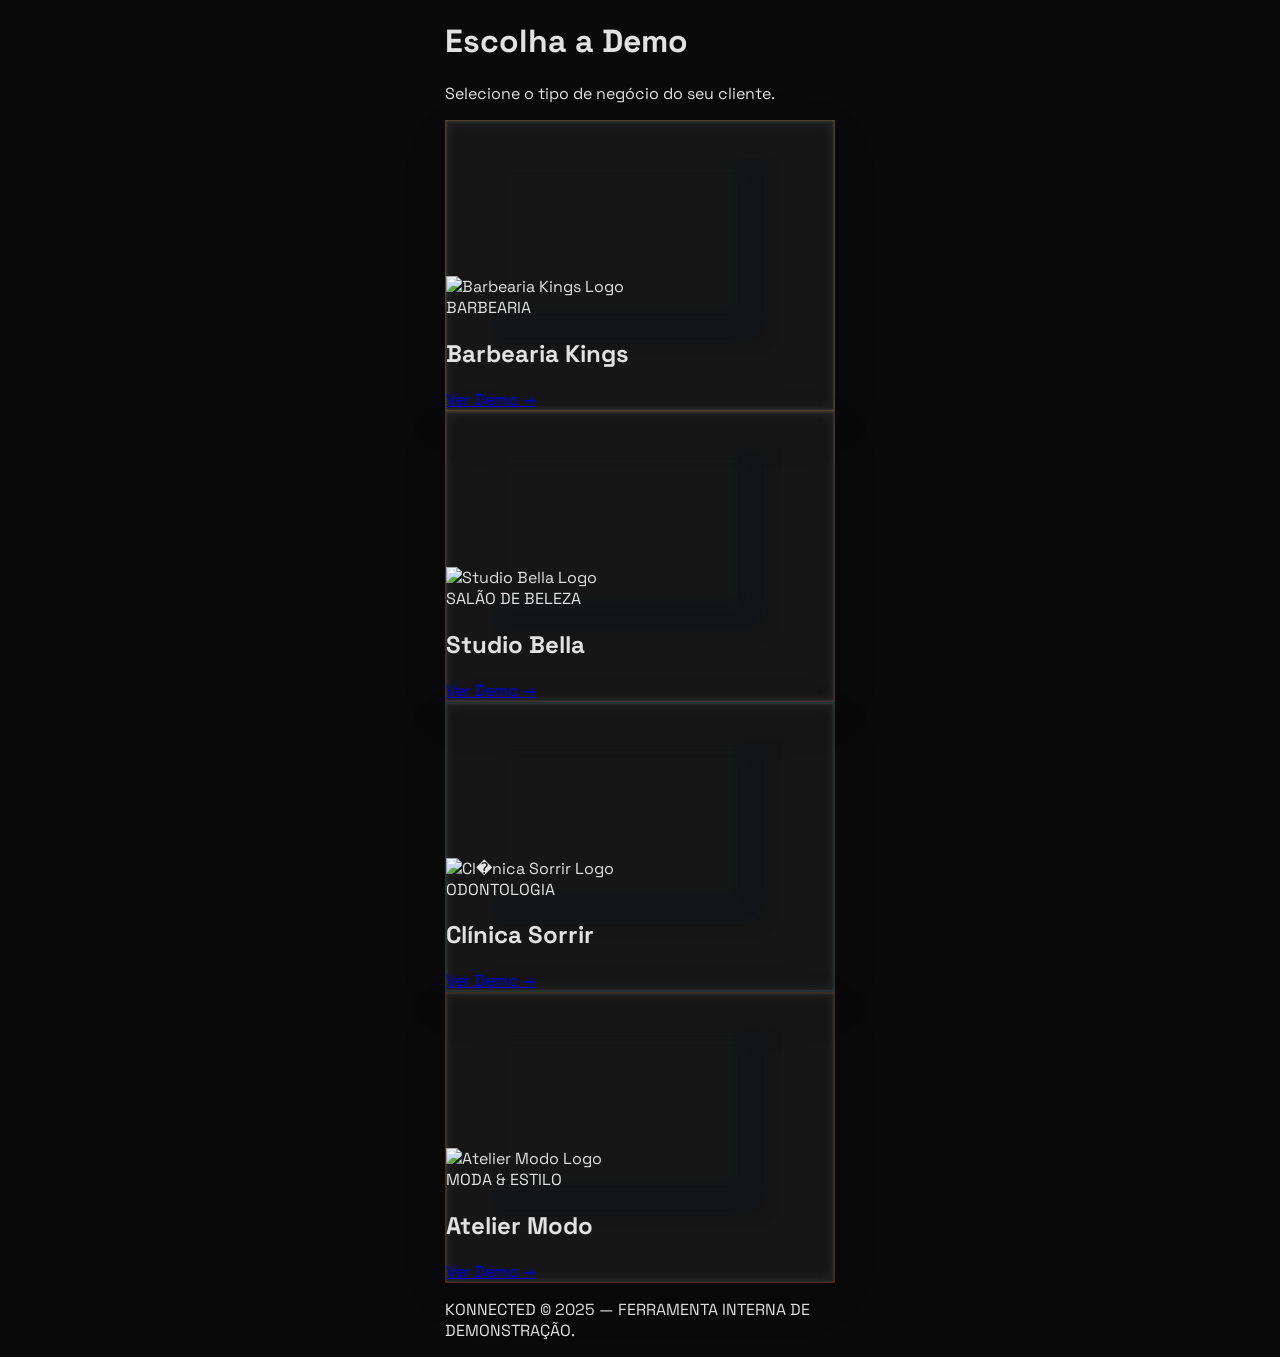
==== commit ad20e1c6: "Add files via upload" ====
--- a/index.html
+++ b/index.html
@@ -282,239 +282,6 @@
             });
         });
 
-        // ----------------------------------------------------
-        // Black Hole Atmospheric Effect (Optimized for Mobile)
-        // ----------------------------------------------------
-        const canvas = document.createElement('canvas');
-        canvas.classList.add('absolute', 'inset-0', 'block', 'w-full', 'h-full', 'opacity-15', 'z-0');
-        canvas.id = 'bhCanvas';
-
-        const wrapper = document.createElement('div');
-        wrapper.className = "fixed inset-0 z-[0] overflow-hidden pointer-events-none before:absolute before:top-1/2 before:left-1/2 before:block before:h-[140%] before:w-[140%] before:-translate-x-1/2 before:-translate-y-1/2 before:content-[''] before:[background:radial-gradient(ellipse_at_50%_55%,transparent_10%,black_70%)]";
-
-        wrapper.innerHTML = `
-            <div class="absolute top-0 left-0 z-0 h-full w-full opacity-30 mix-blend-overlay [background:repeating-linear-gradient(transparent,transparent_1px,rgba(255,255,255,0.1)_1px,rgba(255,255,255,0.1)_2px)]"></div>
-        `;
-        wrapper.insertBefore(canvas, wrapper.firstChild);
-        document.body.prepend(wrapper);
-
-        const ctx = canvas.getContext('2d');
-        const numberOfLines = 50;
-        const numberOfDiscs = 50;
-        const particleRGBColor = [46, 204, 143]; // Match #2ecc8f
-        const strokeColor = "rgba(85, 233, 169, 0.35)"; // Green Mint highly transparent
-
-        let discs = [];
-        let lines = [];
-        let particles = [];
-        let clip = {};
-        let startDisc = { p: 0, x: 0, y: 0, w: 0, h: 0 };
-        let endDisc = { p: 0, x: 0, y: 0, w: 0, h: 0 };
-        let rect = { width: 0, height: 0 };
-        let render = { width: 0, height: 0, dpi: 1 };
-        let particleArea = {};
-        let linesCanvas;
-        let animationFrameId;
-
-        function linear(p) { return p; }
-        function easeInExpo(p) { return p === 0 ? 0 : 2 ** (10 * (p - 1)); }
-        function tweenValue(start, end, p, ease = null) {
-            const delta = end - start;
-            const easeFn = ease === "inExpo" ? easeInExpo : linear;
-            return start + delta * easeFn(p);
-        }
-        function tweenDisc(disc) {
-            disc.x = tweenValue(startDisc.x, endDisc.x, disc.p);
-            disc.y = tweenValue(startDisc.y, endDisc.y, disc.p, "inExpo");
-            disc.w = tweenValue(startDisc.w, endDisc.w, disc.p);
-            disc.h = tweenValue(startDisc.h, endDisc.h, disc.p);
-        }
-
-        function setSize() {
-            const r = wrapper.getBoundingClientRect();
-            rect = { width: r.width, height: r.height };
-            render = { width: r.width, height: r.height, dpi: window.devicePixelRatio || 1 };
-            canvas.width = render.width * render.dpi;
-            canvas.height = render.height * render.dpi;
-        }
-        function setDiscs() {
-            if (rect.width <= 0 || rect.height <= 0) return;
-            discs = [];
-            startDisc = { p: 0, x: rect.width * 0.5, y: rect.height * 0.45, w: rect.width * 0.75, h: rect.height * 0.7 };
-            endDisc = { p: 0, x: rect.width * 0.5, y: rect.height * 0.95, w: 0, h: 0 };
-
-            let prevBottom = rect.height;
-            clip = {};
-            for (let i = 0; i < numberOfDiscs; i++) {
-                const p = i / numberOfDiscs;
-                const disc = { p, x: 0, y: 0, w: 0, h: 0 };
-                tweenDisc(disc);
-                const bottom = disc.y + disc.h;
-                if (bottom <= prevBottom) {
-                    clip = { disc: { ...disc }, i };
-                }
-                prevBottom = bottom;
-                discs.push(disc);
-            }
-            if (clip.disc) {
-                const clipPath = new Path2D();
-                const cdisc = clip.disc;
-                clipPath.ellipse(cdisc.x, cdisc.y, cdisc.w, cdisc.h, 0, 0, Math.PI * 2);
-                clipPath.rect(cdisc.x - cdisc.w, 0, cdisc.w * 2, cdisc.y);
-                clip.path = clipPath;
-            }
-        }
-        function setLines() {
-            if (rect.width <= 0 || rect.height <= 0) return;
-            lines = [];
-            const linesAngle = (Math.PI * 2) / numberOfLines;
-            for (let i = 0; i < numberOfLines; i++) lines.push([]);
-
-            discs.forEach(disc => {
-                for (let i = 0; i < numberOfLines; i++) {
-                    const angle = i * linesAngle;
-                    lines[i].push({
-                        x: disc.x + Math.cos(angle) * disc.w,
-                        y: disc.y + Math.sin(angle) * disc.h,
-                    });
-                }
-            });
-
-            linesCanvas = document.createElement("canvas");
-            linesCanvas.width = Math.max(1, rect.width);
-            linesCanvas.height = Math.max(1, rect.height);
-            const lctx = linesCanvas.getContext("2d");
-            if (!lctx || !clip.path) { linesCanvas = undefined; return; }
-
-            lctx.clearRect(0, 0, linesCanvas.width, linesCanvas.height);
-            lines.forEach(line => {
-                lctx.save();
-                let lineIsIn = false;
-                line.forEach((p1, j) => {
-                    if (j === 0) return;
-                    const p0 = line[j - 1];
-                    if (!lineIsIn && (lctx.isPointInPath(clip.path, p1.x, p1.y) || lctx.isPointInStroke(clip.path, p1.x, p1.y))) {
-                        lineIsIn = true;
-                    } else if (lineIsIn) {
-                        lctx.clip(clip.path);
-                    }
-                    lctx.beginPath();
-                    lctx.moveTo(p0.x, p0.y);
-                    lctx.lineTo(p1.x, p1.y);
-                    lctx.strokeStyle = strokeColor;
-                    lctx.lineWidth = 2;
-                    lctx.stroke();
-                    lctx.closePath();
-                });
-                lctx.restore();
-            });
-        }
-        function initParticle(start = false) {
-            const sx = (particleArea.sx || 0) + (particleArea.sw || 0) * Math.random();
-            const ex = (particleArea.ex || 0) + (particleArea.ew || 0) * Math.random();
-            const dx = ex - sx;
-            const y = start ? (particleArea.h || 0) * Math.random() : (particleArea.h || 0);
-            const r = 0.5 + Math.random() * 4;
-            const vy = 0.5 + Math.random();
-            return {
-                x: sx, sx, dx, y, vy, p: 0, r,
-                c: `rgba(${particleRGBColor[0]}, ${particleRGBColor[1]}, ${particleRGBColor[2]}, ${Math.random()})`
-            };
-        }
-        function setParticles() {
-            particles = [];
-            const disc = clip.disc;
-            if (!disc) return;
-            particleArea = { sw: disc.w * 0.5, ew: disc.w * 2, h: rect.height * 0.85 };
-            particleArea.sx = (rect.width - particleArea.sw) / 2;
-            particleArea.ex = (rect.width - particleArea.ew) / 2;
-            for (let i = 0; i < 100; i++) particles.push(initParticle(true));
-        }
-        function drawDiscs(c) {
-            c.strokeStyle = strokeColor;
-            c.lineWidth = 2;
-            c.beginPath();
-            c.ellipse(startDisc.x, startDisc.y, startDisc.w, startDisc.h, 0, 0, Math.PI * 2);
-            c.stroke();
-            c.closePath();
-            discs.forEach((disc, i) => {
-                if (i % 5 !== 0) return;
-                if (disc.w < (clip.disc?.w || 0) - 5) {
-                    c.save();
-                    c.clip(clip.path);
-                }
-                c.beginPath();
-                c.ellipse(disc.x, disc.y, disc.w, disc.h, 0, 0, Math.PI * 2);
-                c.stroke();
-                c.closePath();
-                if (disc.w < (clip.disc?.w || 0) - 5) {
-                    c.restore();
-                }
-            });
-        }
-        function drawLines(c) {
-            if (linesCanvas && linesCanvas.width > 0 && linesCanvas.height > 0) {
-                c.drawImage(linesCanvas, 0, 0);
-            }
-        }
-        function drawParticles(c) {
-            c.save();
-            if (clip.path) c.clip(clip.path);
-            particles.forEach(p => {
-                c.fillStyle = p.c;
-                c.beginPath();
-                c.rect(p.x, p.y, p.r, p.r);
-                c.closePath();
-                c.fill();
-            });
-            c.restore();
-        }
-        function moveDiscs() {
-            discs.forEach(disc => {
-                disc.p = (disc.p + 0.001) % 1;
-                tweenDisc(disc);
-            });
-        }
-        function moveParticles() {
-            particles.forEach((p, idx) => {
-                p.p = 1 - p.y / (particleArea.h || 1);
-                p.x = p.sx + p.dx * p.p;
-                p.y -= p.vy;
-                if (p.y < 0) particles[idx] = initParticle();
-            });
-        }
-        function tick() {
-            if (!ctx) return;
-            ctx.clearRect(0, 0, canvas.width, canvas.height);
-            ctx.save();
-            ctx.scale(render.dpi, render.dpi);
-            moveDiscs();
-            moveParticles();
-            drawDiscs(ctx);
-            drawLines(ctx);
-            drawParticles(ctx);
-            ctx.restore();
-            animationFrameId = requestAnimationFrame(tick);
-        }
-        function initBH() {
-            setSize();
-            setDiscs();
-            setLines();
-            setParticles();
-            tick();
-        }
-        window.addEventListener("resize", () => {
-            setSize();
-            setDiscs();
-            setLines();
-            setParticles();
-        });
-
-        // Ensure DOM is ready
-        setTimeout(() => {
-            initBH();
-        }, 100);
-
         // Initialize Lenis
         const lenis = new Lenis({
             duration: 1.2,
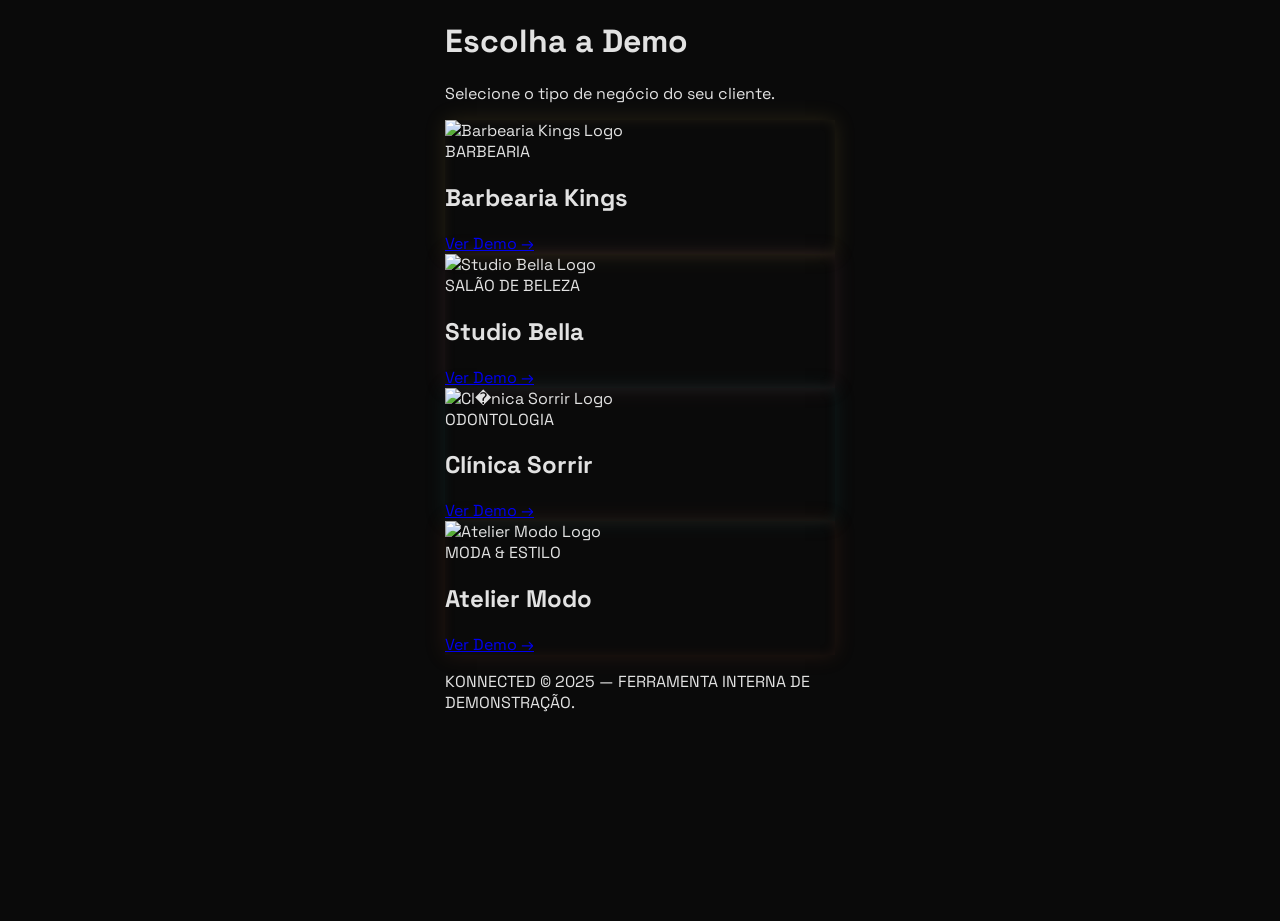
==== commit 66c149a4: "Add files via upload" ====
--- a/index.html
+++ b/index.html
@@ -61,7 +61,7 @@
     <main class="flex flex-col gap-6 relative z-10">
         <!-- Card 1: Barbearia -->
         <div
-            class="liquid-glass glow-gold rounded-[20px] p-6 flex flex-col gap-5 transition-all duration-300 active:scale-[0.98]">
+            class="bg-white/5 backdrop-blur-xl border border-white/10 shadow-2xl glow-gold rounded-[20px] p-6 flex flex-col gap-5 transition-all duration-300 active:scale-[0.98]">
             <div class="h-[140px] w-full rounded-xl border-white/20 bg-white/5 flex items-center justify-center"><img
                     src="https://lh3.googleusercontent.com/aida-public/[base64]"
                     class="w-full h-full object-cover opacity-40 rounded-xl" alt="Barbearia Kings Logo"></div>
@@ -78,7 +78,7 @@
         </div>
         <!-- Card 2: Studio Bella -->
         <div
-            class="liquid-glass glow-pink rounded-[20px] p-6 flex flex-col gap-5 transition-all duration-300 active:scale-[0.98]">
+            class="bg-white/5 backdrop-blur-xl border border-white/10 shadow-2xl glow-pink rounded-[20px] p-6 flex flex-col gap-5 transition-all duration-300 active:scale-[0.98]">
             <div class="h-[140px] w-full rounded-xl border-white/20 bg-white/5 flex items-center justify-center"><img
                     src="https://lh3.googleusercontent.com/aida-public/[base64]"
                     class="w-full h-full object-cover opacity-40 rounded-xl" alt="Studio Bella Logo"></div>
@@ -95,7 +95,7 @@
         </div>
         <!-- Card 3: Clínica Sorrir -->
         <div
-            class="liquid-glass glow-teal rounded-[20px] p-6 flex flex-col gap-5 transition-all duration-300 active:scale-[0.98]">
+            class="bg-white/5 backdrop-blur-xl border border-white/10 shadow-2xl glow-teal rounded-[20px] p-6 flex flex-col gap-5 transition-all duration-300 active:scale-[0.98]">
             <div class="h-[140px] w-full rounded-xl border-white/20 bg-white/5 flex items-center justify-center"><img
                     src="https://lh3.googleusercontent.com/aida-public/[base64]"
                     class="w-full h-full object-cover opacity-40 rounded-xl" alt="Cl�nica Sorrir Logo"></div>
@@ -112,7 +112,7 @@
         </div>
         <!-- Card 4: Atelier Modo -->
         <div
-            class="liquid-glass glow-terracotta rounded-[20px] p-6 flex flex-col gap-5 transition-all duration-300 active:scale-[0.98]">
+            class="bg-white/5 backdrop-blur-xl border border-white/10 shadow-2xl glow-terracotta rounded-[20px] p-6 flex flex-col gap-5 transition-all duration-300 active:scale-[0.98]">
             <div class="h-[140px] w-full rounded-xl border-white/20 bg-white/5 flex items-center justify-center"><img
                     src="https://lh3.googleusercontent.com/aida-public/[base64]"
                     class="w-full h-full object-cover opacity-40 rounded-xl" alt="Atelier Modo Logo"></div>
@@ -136,151 +136,6 @@
         </p>
     </footer>
     <script>
-        // Advanced Liquid Glass effect with Chromatic Aberration SVG Filter
-        document.querySelectorAll('.liquid-glass').forEach((card, index) => {
-            const filterId = `glass-filter-${index}`;
-
-            // Add SVG to the card
-            const svgNS = "http://www.w3.org/2000/svg";
-            const svg = document.createElementNS(svgNS, "svg");
-            svg.setAttribute("class", "pointer-events-none absolute inset-0 w-full h-full");
-            svg.style.zIndex = "-1";
-            svg.style.borderRadius = "inherit";
-
-            const defs = document.createElementNS(svgNS, "defs");
-            const filter = document.createElementNS(svgNS, "filter");
-            filter.setAttribute("id", filterId);
-            filter.setAttribute("color-interpolation-filters", "sRGB");
-
-            const feImage = document.createElementNS(svgNS, "feImage");
-            feImage.setAttribute("x", "0");
-            feImage.setAttribute("y", "0");
-            feImage.setAttribute("width", "100%");
-            feImage.setAttribute("height", "100%");
-            feImage.setAttribute("result", "map");
-
-            const createChannel = (id, scale, result) => {
-                const disp = document.createElementNS(svgNS, "feDisplacementMap");
-                disp.setAttribute("id", id);
-                disp.setAttribute("in", "SourceGraphic");
-                disp.setAttribute("in2", "map");
-                disp.setAttribute("xChannelSelector", "R");
-                disp.setAttribute("yChannelSelector", "B");
-                disp.setAttribute("scale", scale);
-                disp.setAttribute("result", result);
-                return disp;
-            };
-
-            const createColorMatrix = (inSrc, values, result) => {
-                const matrix = document.createElementNS(svgNS, "feColorMatrix");
-                matrix.setAttribute("in", inSrc);
-                matrix.setAttribute("type", "matrix");
-                matrix.setAttribute("values", values);
-                matrix.setAttribute("result", result);
-                return matrix;
-            };
-
-            const dispRed = createChannel("redchannel", "-180", "dispRed");
-            const matRed = createColorMatrix("dispRed", "1 0 0 0 0 0 0 0 0 0 0 0 0 0 0 0 0 0 1 0", "red");
-
-            const dispGreen = createChannel("greenchannel", "-170", "dispGreen");
-            const matGreen = createColorMatrix("dispGreen", "0 0 0 0 0 0 1 0 0 0 0 0 0 0 0 0 0 0 1 0", "green");
-
-            const dispBlue = createChannel("bluechannel", "-160", "dispBlue");
-            const matBlue = createColorMatrix("dispBlue", "0 0 0 0 0 0 0 0 0 0 0 0 1 0 0 0 0 0 1 0", "blue");
-
-            const blend1 = document.createElementNS(svgNS, "feBlend");
-            blend1.setAttribute("in", "red");
-            blend1.setAttribute("in2", "green");
-            blend1.setAttribute("mode", "screen");
-            blend1.setAttribute("result", "rg");
-
-            const blend2 = document.createElementNS(svgNS, "feBlend");
-            blend2.setAttribute("in", "rg");
-            blend2.setAttribute("in2", "blue");
-            blend2.setAttribute("mode", "screen");
-            blend2.setAttribute("result", "output");
-
-            const blur = document.createElementNS(svgNS, "feGaussianBlur");
-            blur.setAttribute("stdDeviation", "11");
-
-            filter.append(feImage, dispRed, matRed, dispGreen, matGreen, dispBlue, matBlue, blend1, blend2, blur);
-            defs.append(filter);
-            svg.append(defs);
-            card.prepend(svg);
-
-            // Apply advanced styles
-            card.style.backdropFilter = `url(#${filterId})`;
-            card.style.background = 'rgba(255, 255, 255, 0.05)';
-            card.style.boxShadow = `
-                0 0 2px 1px rgba(255,255,255,0.1) inset,
-                0 0 10px 4px rgba(255,255,255,0.05) inset,
-                0px 4px 16px rgba(17, 17, 26, 0.05),
-                0px 8px 24px rgba(17, 17, 26, 0.05),
-                0px 16px 56px rgba(17, 17, 26, 0.05)
-            `;
-
-            const observer = new ResizeObserver((entries) => {
-                const entry = entries[0];
-                if (!entry) return;
-                const width = entry.contentRect.width;
-                const height = entry.contentRect.height;
-                const radius = 20;
-                const border = Math.min(width, height) * 0.035;
-                const yBorder = Math.min(width, height) * 0.035;
-
-                const displacementSVG = `
-                  <svg viewBox="0 0 ${width} ${height}" xmlns="http://www.w3.org/2000/svg">
-                    <defs>
-                      <linearGradient id="red" x1="100%" y1="0%" x2="0%" y2="0%">
-                        <stop offset="0%" stop-color="#0000"/>
-                        <stop offset="100%" stop-color="red"/>
-                      </linearGradient>
-                      <linearGradient id="blue" x1="0%" y1="0%" x2="0%" y2="100%">
-                        <stop offset="0%" stop-color="#0000"/>
-                        <stop offset="100%" stop-color="blue"/>
-                      </linearGradient>
-                    </defs>
-                    <rect x="0" y="0" width="${width}" height="${height}" fill="black"></rect>
-                    <rect x="0" y="0" width="${width}" height="${height}" rx="${radius}" fill="url(#red)" />
-                    <rect x="0" y="0" width="${width}" height="${height}" rx="${radius}" fill="url(#blue)" style="mix-blend-mode: difference" />
-                    <rect x="${border}" y="${yBorder}" width="${width - border * 2}" height="${height - border * 2}" rx="${radius}" fill="hsl(0 0% 50% / 0.93)" style="filter:blur(11px)" />
-                  </svg>
-                `;
-                feImage.setAttribute("href", `data:image/svg+xml,${encodeURIComponent(displacementSVG)}`);
-            });
-            observer.observe(card);
-
-            // Touch interactions
-            card.addEventListener('touchstart', () => {
-                card.style.transform = 'scale(0.98)';
-            });
-            card.addEventListener('touchend', () => {
-                card.style.transform = 'scale(1)';
-                card.style.transition = 'transform 0.3s ease';
-            });
-
-            // Parallax 3D Hover Effect
-            card.addEventListener('mousemove', (e) => {
-                const rect = card.getBoundingClientRect();
-                const x = e.clientX - rect.left;
-                const y = e.clientY - rect.top;
-
-                const centerX = rect.width / 2;
-                const centerY = rect.height / 2;
-
-                const rotateX = ((y - centerY) / centerY) * -8;
-                const rotateY = ((x - centerX) / centerX) * 8;
-
-                card.style.transform = `perspective(1000px) rotateX(${rotateX}deg) rotateY(${rotateY}deg) scale3d(1.02, 1.02, 1.02)`;
-                card.style.transition = 'none';
-            });
-
-            card.addEventListener('mouseleave', () => {
-                card.style.transform = 'perspective(1000px) rotateX(0deg) rotateY(0deg) scale3d(1, 1, 1)';
-                card.style.transition = 'transform 0.5s ease';
-            });
-        });
 
         // Initialize Lenis
         const lenis = new Lenis({
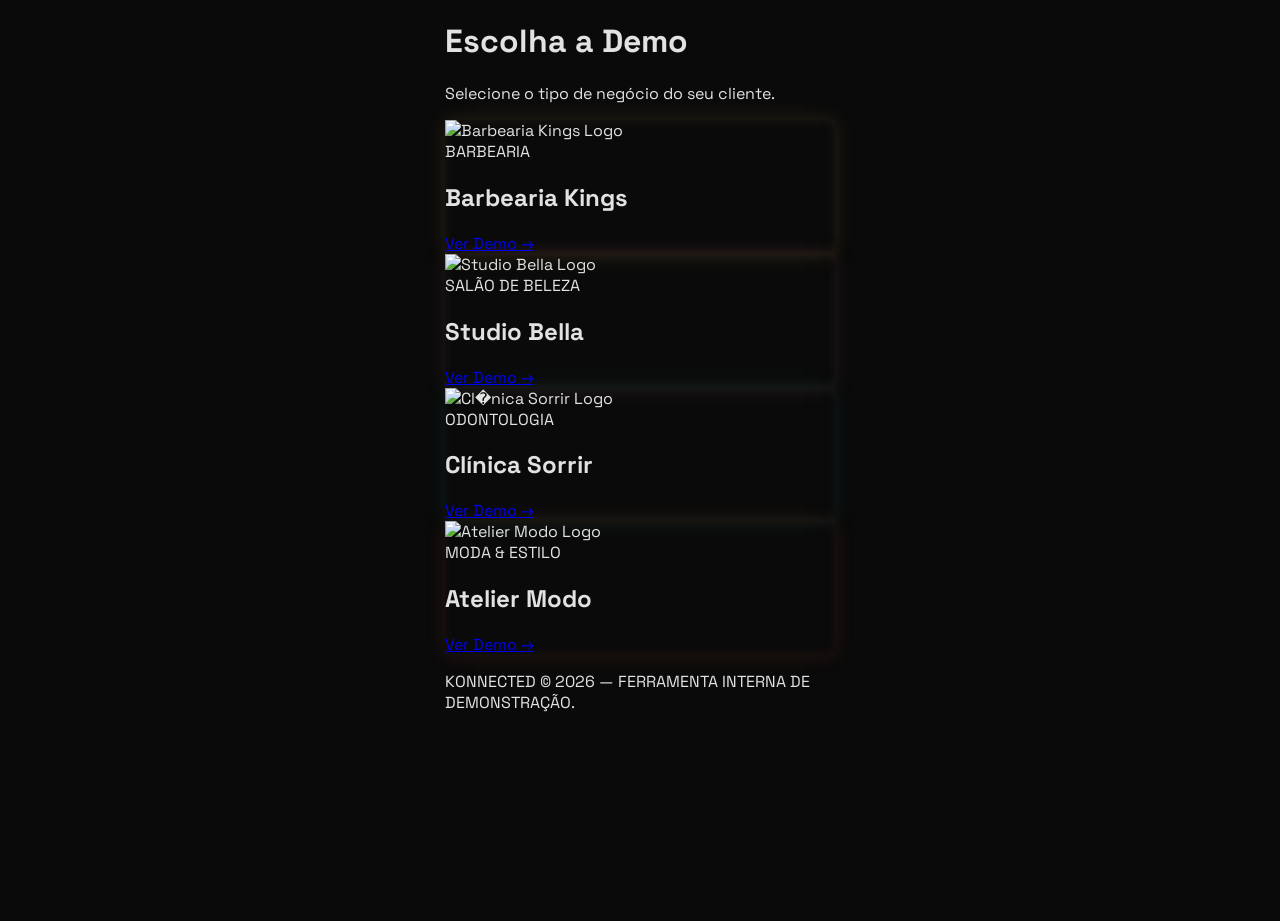
==== commit 87dc3d30: "Update index.html" ====
--- a/index.html
+++ b/index.html
@@ -132,7 +132,7 @@
     <!-- FOOTER -->
     <footer class="mt-12 mb-8 text-center px-8 relative z-10">
         <p class="text-[11px] text-[#86948a] font-medium leading-relaxed tracking-wider">
-            KONNECTED © 2025 — FERRAMENTA INTERNA DE DEMONSTRAÇÃO.
+            KONNECTED © 2026 — FERRAMENTA INTERNA DE DEMONSTRAÇÃO.
         </p>
     </footer>
     <script>
@@ -157,4 +157,4 @@
     </script>
 </body>
 
-</html>+</html>
